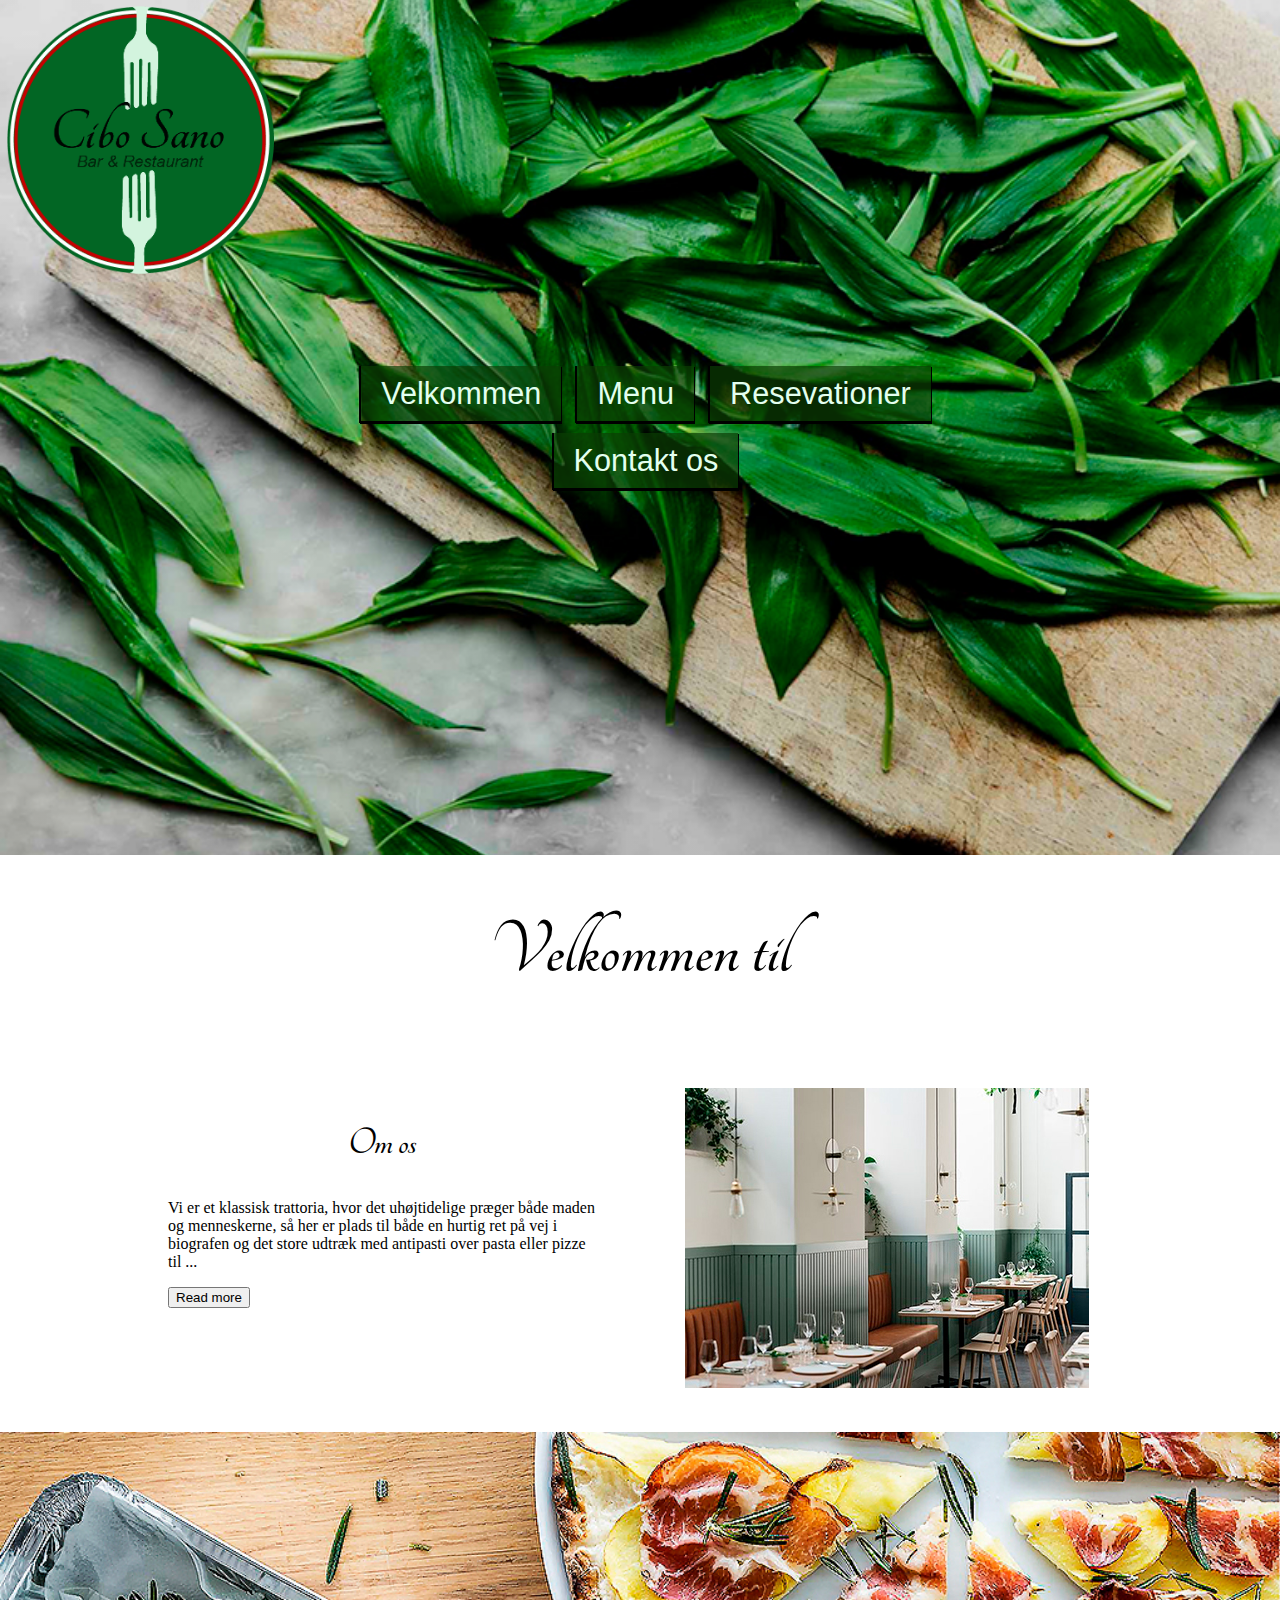
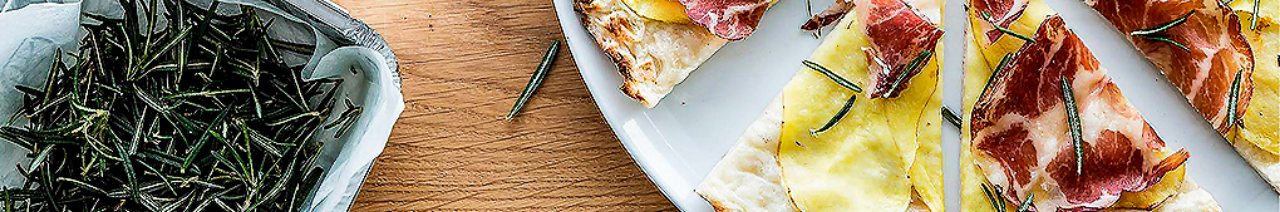
==== index.html @ 2c3fe1dd "Har lavet lidt filer i en anden html fil og er derefter puttet ind her. Billedernes størrelser er æn" ====
<!DOCTYPE html>
<html lang="da">

<head>
    <meta charset="utf-8">
    <meta name="viewport" content="width=device-width, initial-scale=1.0">
    <link rel="stylesheet" href="styletile.css">
    <link rel="apple-touch-icon" sizes="57x57" href="/assets/logo57x57@2x.png">
    <link rel="apple-touch-icon" sizes="60x60" href="/assets/logo60x60.png">
    <link rel="apple-touch-icon" sizes="114x114" href="/assets/logo114x114.png">
    <link rel="apple-touch-icon" sizes="144x144" href="/assets/logo144x144.png">
    <link rel="icon" type="image/png" sizes="32x32" href="/assets/logo32x32.png">
    <link rel="icon" type="image/png" sizes="96x96" href="/assets/logo96x96@2x.png">
    <link rel="icon" type="image/png" sizes="16x16" href="/assets/logo16x16.png">
    <link rel="manifest" href="/manifest.json">
    <meta name="msapplication-TileColor" content="#ffffff">
    <meta name="theme-color" content="#ffffff">
    <link href="https://fonts.googleapis.com/css?family=Tangerine" rel="stylesheet">
    <title>Cibo Sano restaurent</title>
</head>



<body>

    <div class="header">
        <img src="assets/logo60x60.png" alt="logo">
        <!--        <img class="billede2" src="imgs/large/blade.jpg" alt="k">-->
        <div class="header_text">



            <button class="knap"><span> <a href="#velkommen">Velkommen</a> </span> </button>

            <button class="knap"> <span> <a href="menu.html">Menu</a> </span></button>

            <button class="knap"> <span> <a href="#resevationer">Resevationer</a></span></button>

            <button class="knap"><span> <a href="#kontakt">Kontakt os</a></span></button>

        </div>
    </div>
    <h1 id="velkommen">Velkommen til</h1>



    <section class="section1">
        <article id="om_os">
            <h2>Om os</h2>
            <p>Vi er et klassisk trattoria, hvor det uhøjtidelige præger både maden og menneskerne, så her er plads til både en hurtig ret på vej i biografen og det store udtræk med antipasti over pasta eller pizze til <span id="dots">...</span><span id="more"> secondi og dolce. Som enhver italiener, tager vi måltidet seriøst. Menuen byder på vitello tonnato og gode skinker, risotto milanese, velstegt kød og både tiramisu og panna cotta, og vi tilbereder det hele fra bunden af de bedste italienske råvarer. Ciao!</span></p>

            <button onclick="myFunction()" id="myBtn">Read more</button>
        </article>

        <article class="billede1">
            <img src="imgs/italy.jpg" alt="italy">
        </article>

    </section>

    <section class="billede2">

        <article class="om_billede">
        </article>
    </section>


    <footer></footer>
    <script src="https://code.jquery.com/jquery-3.3.1.js"></script>
    <script src="javascript.js"></script>
</body>

</html>
---- styletile.css ----
body,
html {
    height: 100%;
    margin: 0;
}

#sectionwrapper {
    width: 1100px;
}

h1 {
    font-family: 'Tangerine', bold;
    font-size: 5em;
    text-align: center;
}

h2 {
    font-family: 'Tangerine', bold;
    font-size: 2.5em;
    text-align: center;
}

.header img {
    height: 280px;
    width: 280px;
    margin-top: 0;
}

#more {
    display: none;
}

/* Menu og header */
.header {
    background-image: linear-gradient(rgba(0, 0, 0, 0.1), rgba(0, 0, 0, 0.14)),
        url("imgs/large/blade.jpg");

    height: 95%;
    background-position: center;
    background-repeat: no-repeat;
    background-size: cover;
    position: relative;

}

.header_text {
    text-align: center;
    position: absolute;
    left: 50%;
    width: 50%;
    transform: translate(-50%, 50%);

    margin-top: 5px;



}

.header_text button {
    padding: 10px 20px;

    background: transparent;
    outline: none !important;
    cursor: pointer;
    transition: all 0.3s ease;
    position: relative;
    display: inline-block;
    border: none;
    border-bottom: 2px solid #000;
    border-left: 2px solid #000;
    margin-left: 10px;
    color: white;
    font-family: 'Open Sans', sans-serif;
    margin-top: 10px;
    box-shadow: 1px 1px black;
    background-color: rgba(10, 61, 3, 0.69);
}



.header_text button:before,
.header_text button:after {
    position: absolute;
    content: "";
    right: 0;
    top: 0;
    background: #000;
    transition: all 0.3s ease;


}

.header_text button:before {
    height: 0%;
    width: 2px;

}

.header_text button:after {
    width: 0%;
    height: 2px;

}

.header_text button:hover:before {
    height: 100%;

}

.header_text button:hover:after {
    width: 100%;

}

.header a {
    color: #e3ffef;
    text-decoration: none;
    font-size: 2.3em;
}

/** header og menu slut **/


header,
article {
    min-height: 300px;
    padding: 40px;

}



.billede2 {
    background-image: url(imgs/pizza_lang.jpg);
    background-position: center;
    background-repeat: no-repeat;
    background-size: cover;
    position: relative;
}

@media screen and (min-width:480px) {


    .section1 {
        display: grid;
        padding-left: 10%;
        padding-right: 10%;
        grid-template-columns: repeat(2, 1fr);
        grid-gap: 10px;
    }
}
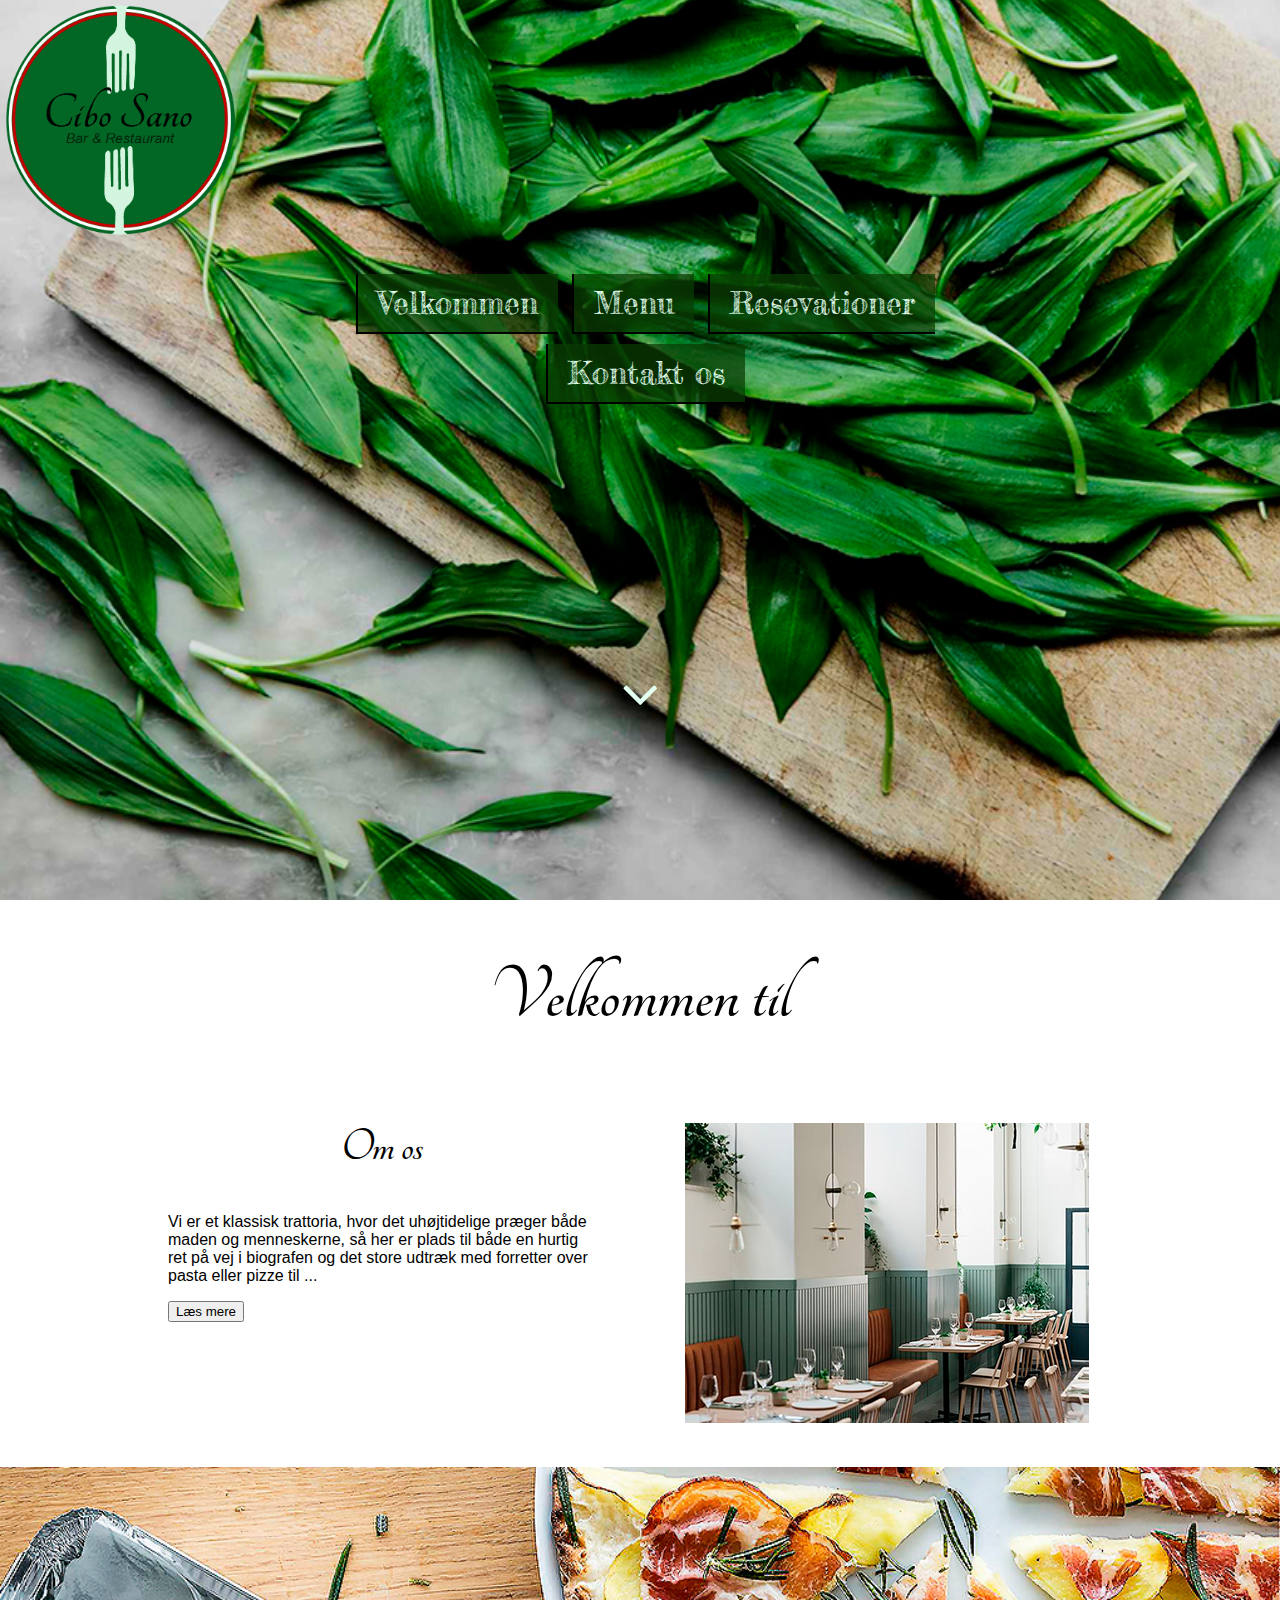
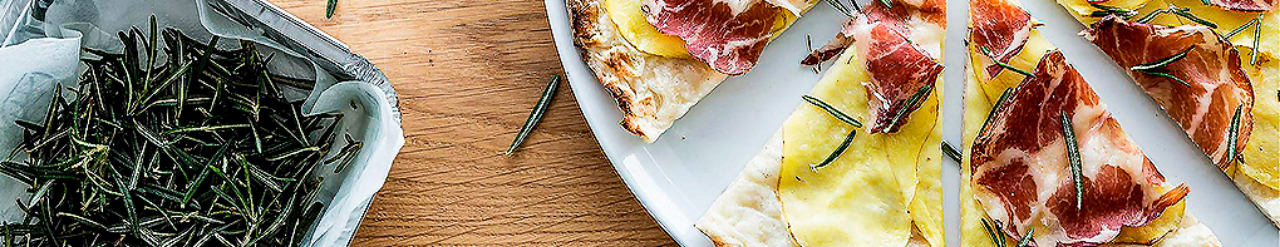
==== commit 822491e5: "der er lavet buttons med "smooth" effekt fra javascript" ====
--- a/index.html
+++ b/index.html
@@ -16,6 +16,8 @@
     <meta name="msapplication-TileColor" content="#ffffff">
     <meta name="theme-color" content="#ffffff">
     <link href="https://fonts.googleapis.com/css?family=Tangerine" rel="stylesheet">
+    <link href="https://fonts.googleapis.com/css?family=Fredericka+the+Great" rel="stylesheet">
+    <link rel="stylesheet" href="https://cdnjs.cloudflare.com/ajax/libs/font-awesome/4.7.0/css/font-awesome.min.css">
     <title>Cibo Sano restaurent</title>
 </head>
 
@@ -25,7 +27,7 @@
 
     <div class="header">
         <img src="assets/logo60x60.png" alt="logo">
-        <!--        <img class="billede2" src="imgs/large/blade.jpg" alt="k">-->
+
         <div class="header_text">
 
 
@@ -39,7 +41,13 @@
             <button class="knap"><span> <a href="#kontakt">Kontakt os</a></span></button>
 
         </div>
+        <p>
+
+            <a href="#om_os"><i class="fa fa-angle-down" style="font-size:60px"></i></a>
+
+        </p>
     </div>
+
     <h1 id="velkommen">Velkommen til</h1>
 
 
@@ -47,9 +55,9 @@
     <section class="section1">
         <article id="om_os">
             <h2>Om os</h2>
-            <p>Vi er et klassisk trattoria, hvor det uhøjtidelige præger både maden og menneskerne, så her er plads til både en hurtig ret på vej i biografen og det store udtræk med antipasti over pasta eller pizze til <span id="dots">...</span><span id="more"> secondi og dolce. Som enhver italiener, tager vi måltidet seriøst. Menuen byder på vitello tonnato og gode skinker, risotto milanese, velstegt kød og både tiramisu og panna cotta, og vi tilbereder det hele fra bunden af de bedste italienske råvarer. Ciao!</span></p>
+            <p>Vi er et klassisk trattoria, hvor det uhøjtidelige præger både maden og menneskerne, så her er plads til både en hurtig ret på vej i biografen og det store udtræk med forretter over pasta eller pizze til <span id="dots">...</span><span id="more"> kødretter og desserter. Som enhver italiener, tager vi måltidet seriøst. Menuen byder på vitello tonnato og gode skinker, risotto milanese, velstegt kød og både tiramisu og panna cotta, og vi tilbereder det hele fra bunden af de bedste italienske råvarer. Ciao!</span></p>
 
-            <button onclick="myFunction()" id="myBtn">Read more</button>
+            <button onclick="myFunction()" id="myBtn">Læs mere</button>
         </article>
 
         <article class="billede1">
--- a/styletile.css
+++ b/styletile.css
@@ -6,23 +6,26 @@
 
 #sectionwrapper {
     width: 1100px;
+
 }
 
 h1 {
     font-family: 'Tangerine', bold;
+
     font-size: 5em;
     text-align: center;
 }
 
 h2 {
     font-family: 'Tangerine', bold;
-    font-size: 2.5em;
+    font-size: 3em;
     text-align: center;
+    margin-top: -1px;
 }
 
 .header img {
-    height: 280px;
-    width: 280px;
+    height: 240px;
+    width: 240px;
     margin-top: 0;
 }
 
@@ -30,12 +33,17 @@
     display: none;
 }
 
+p {
+    font-family: "Open Sans", sans-serif;
+    font-size: 1em;
+}
+
 /* Menu og header */
 .header {
     background-image: linear-gradient(rgba(0, 0, 0, 0.1), rgba(0, 0, 0, 0.14)),
         url("imgs/large/blade.jpg");
 
-    height: 95%;
+    height: 100%;
     background-position: center;
     background-repeat: no-repeat;
     background-size: cover;
@@ -50,7 +58,7 @@
     width: 50%;
     transform: translate(-50%, 50%);
 
-    margin-top: 5px;
+    margin-top: -50px;
 
 
 
@@ -70,10 +78,12 @@
     border-left: 2px solid #000;
     margin-left: 10px;
     color: white;
-    font-family: 'Open Sans', sans-serif;
+    font-family: 'Fredericka the Great', cursive;
+    /*    font-family: 'Open Sans',
+sans-serif;*/
     margin-top: 10px;
-    box-shadow: 1px 1px black;
-    background-color: rgba(10, 61, 3, 0.69);
+
+    background-color: rgba(10, 61, 3, 0.73);
 }
 
 
@@ -120,6 +130,13 @@
 
 /** header og menu slut **/
 
+.header p {
+    color: #012e01;
+    margin-top: 420px;
+    text-align: center;
+
+
+}
 
 header,
 article {
@@ -145,6 +162,7 @@
         display: grid;
         padding-left: 10%;
         padding-right: 10%;
+        margin-top: -10px;
         grid-template-columns: repeat(2, 1fr);
         grid-gap: 10px;
     }
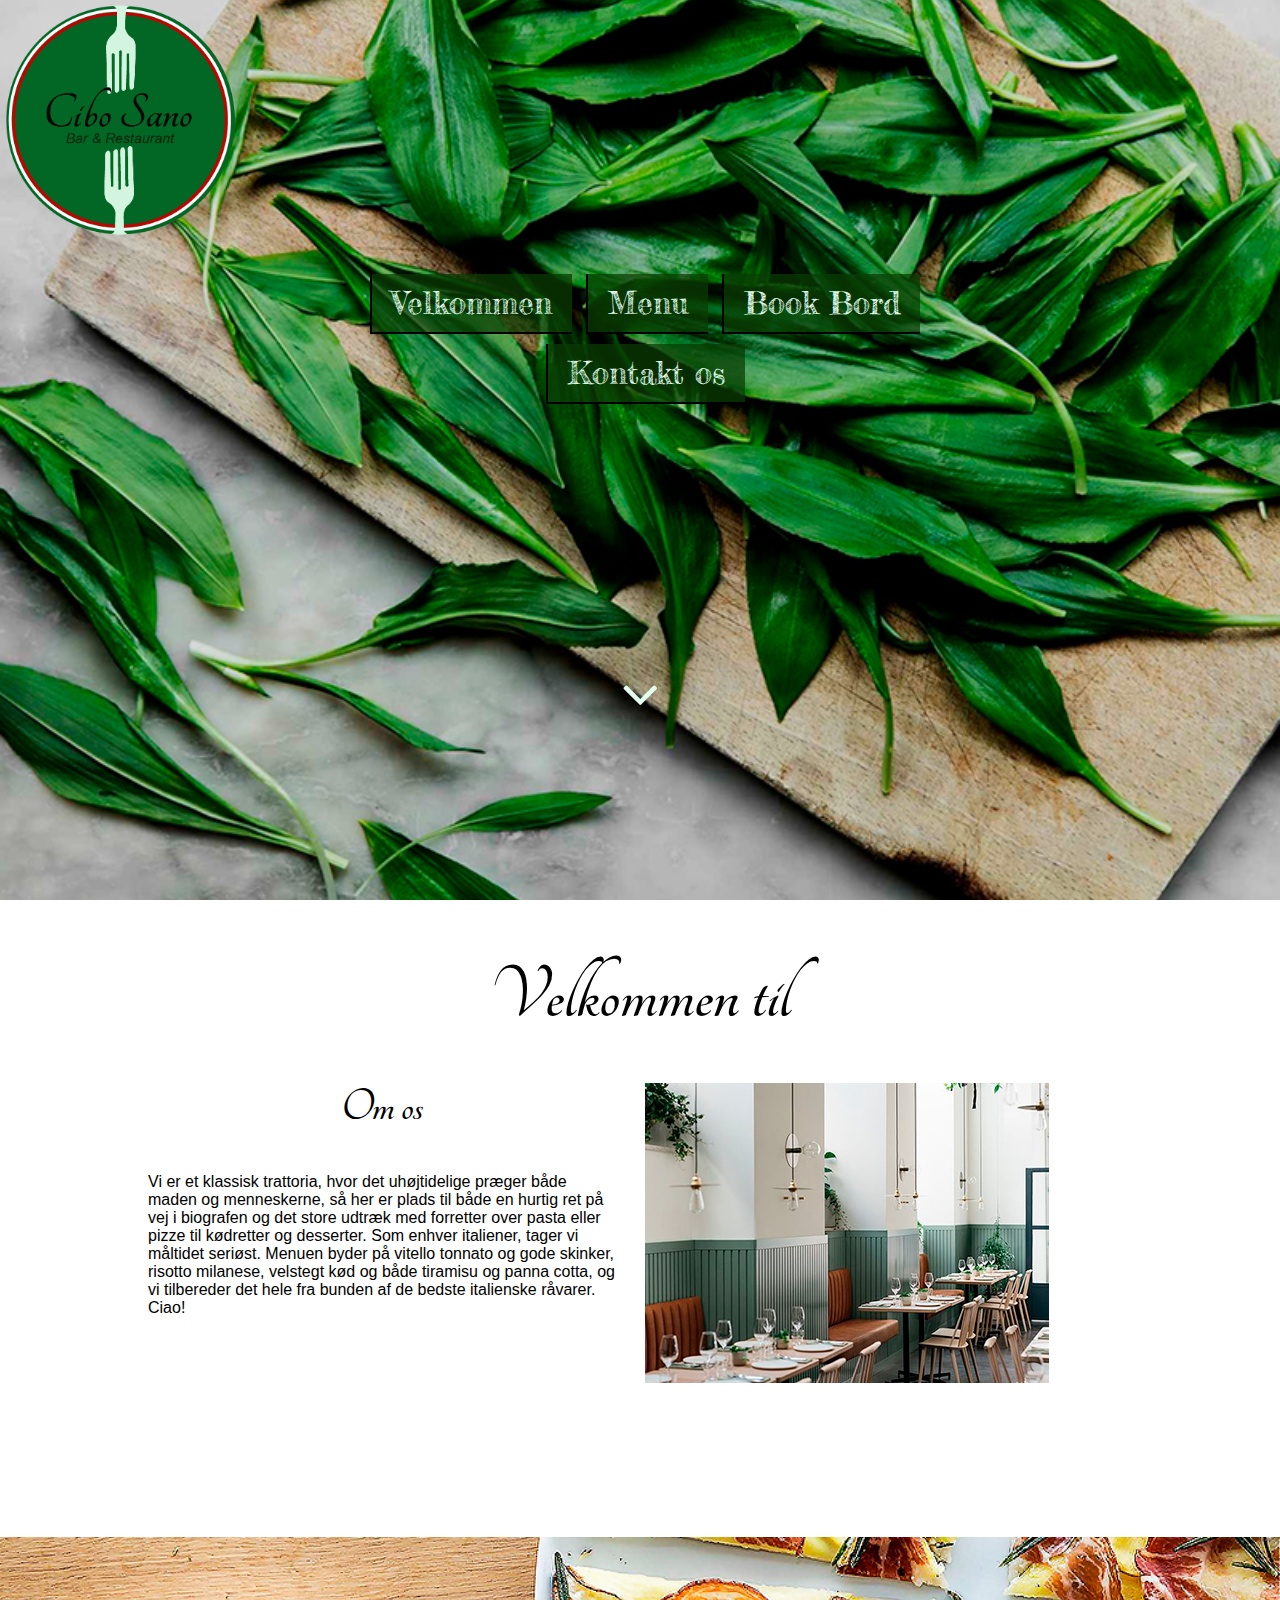
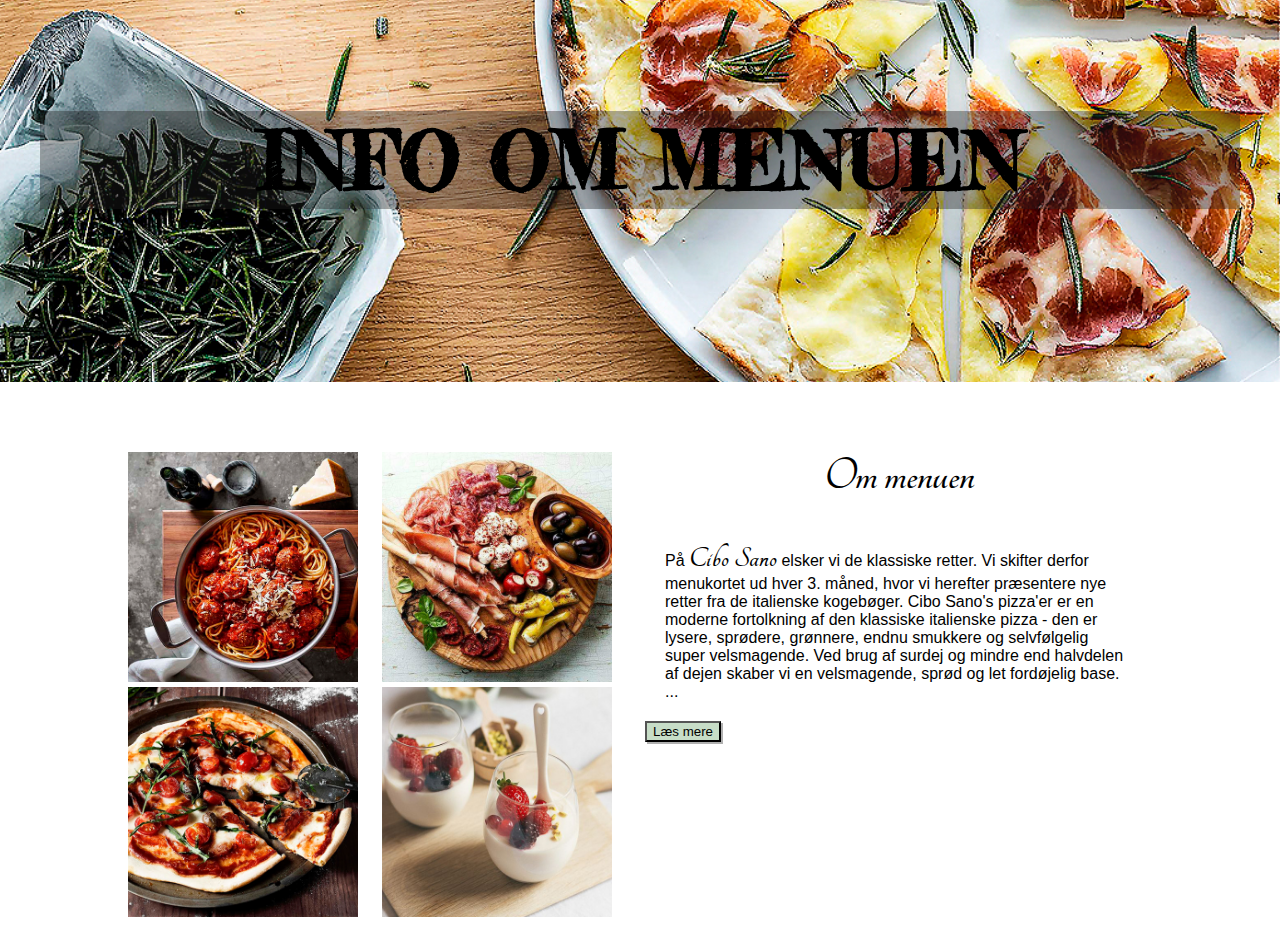
==== commit cfa9dce0: "ny section - info om menuen" ====
--- a/index.html
+++ b/index.html
@@ -36,7 +36,7 @@
 
             <button class="knap"> <span> <a href="menu.html">Menu</a> </span></button>
 
-            <button class="knap"> <span> <a href="#resevationer">Resevationer</a></span></button>
+            <button class="knap"> <span> <a href="#bookbord">Book Bord</a></span></button>
 
             <button class="knap"><span> <a href="#kontakt">Kontakt os</a></span></button>
 
@@ -55,9 +55,9 @@
     <section class="section1">
         <article id="om_os">
             <h2>Om os</h2>
-            <p>Vi er et klassisk trattoria, hvor det uhøjtidelige præger både maden og menneskerne, så her er plads til både en hurtig ret på vej i biografen og det store udtræk med forretter over pasta eller pizze til <span id="dots">...</span><span id="more"> kødretter og desserter. Som enhver italiener, tager vi måltidet seriøst. Menuen byder på vitello tonnato og gode skinker, risotto milanese, velstegt kød og både tiramisu og panna cotta, og vi tilbereder det hele fra bunden af de bedste italienske råvarer. Ciao!</span></p>
+            <p>Vi er et klassisk trattoria, hvor det uhøjtidelige præger både maden og menneskerne, så her er plads til både en hurtig ret på vej i biografen og det store udtræk med forretter over pasta eller pizze til kødretter og desserter. Som enhver italiener, tager vi måltidet seriøst. Menuen byder på vitello tonnato og gode skinker, risotto milanese, velstegt kød og både tiramisu og panna cotta, og vi tilbereder det hele fra bunden af de bedste italienske råvarer. Ciao!</p>
 
-            <button onclick="myFunction()" id="myBtn">Læs mere</button>
+
         </article>
 
         <article class="billede1">
@@ -69,7 +69,42 @@
     <section class="billede2">
 
         <article class="om_billede">
+            <h5>INFO OM MENUEN</h5>
         </article>
+    </section>
+
+    <section class="section2">
+        <section class="section3">
+
+            <article class="billeder_menu">
+                <img src="imgs/k%C3%B8dboller.jpg" alt="kødboller">
+            </article>
+            <article class="billeder_menu">
+                <img src="imgs/maad.jpg" alt="italiensk mad">
+            </article>
+            <article class="billeder_menu">
+                <img src="imgs/pizzaen.jpg" alt="pizza">
+            </article>
+            <article class="billeder_menu">
+                <img src="imgs/pannacotta.jpg" alt="italiensk dessert">
+            </article>
+
+
+        </section>
+
+        <article id="om_menuen">
+            <h2>Om menuen</h2>
+            <p>På <b>Cibo Sano</b> elsker vi de klassiske retter. Vi skifter derfor menukortet ud hver 3. måned, hvor vi herefter præsentere nye retter fra de italienske kogebøger. Cibo Sano's pizza'er er en moderne fortolkning af den klassiske italienske pizza - den er lysere, sprødere, grønnere, endnu smukkere og selvfølgelig super velsmagende.
+
+                Ved brug af surdej og mindre end halvdelen af dejen skaber vi en velsmagende, sprød og let fordøjelig base. <span id="dots">...</span><span id="more">
+
+                    Vi har sat en stor fokus på økologi og bæredygtighed, hvilket giver os og vores gæster en god fornemmelse i maven. Vi har en målsætningen om at bruge de reneste råvarer som muligt og vi fortrækker helst at bruge fuldkornsmel, fuldkornspasta og fuldkornsris i køkkenet. En tur her på Cibo Sano giver en dejlig fornemmelse i maven, vi tager udgangspunkt i de klassiske italiensk smage og altid på udkig efter italienske råvarer og specialiteter, som præsenterer den side af Italien, som de fleste måske ikke kender. Derfor finder du på menukortet både klassiske risottoer, pizza og pastaretter og vores helt egen pizza med kartoffel og trøffel og cannoli...
+                    BUON APPETITO!</span></p>
+
+            <button onclick="myFunction()" id="myBtn">Læs mere</button>
+
+        </article>
+
     </section>
 
 
--- a/styletile.css
+++ b/styletile.css
@@ -21,12 +21,28 @@
     font-size: 3em;
     text-align: center;
     margin-top: -1px;
+
+}
+
+h5 {
+    font-family: 'Fredericka the Great', cursive;
+
+    font-size: 5em;
+    text-align: center;
+    background-color: rgba(29, 29, 29, 0.37);
+
+}
+
+b {
+    font-family: 'Tangerine', bold;
+    font-size: 1.9em;
 }
 
 .header img {
     height: 240px;
     width: 240px;
     margin-top: 0;
+
 }
 
 #more {
@@ -36,11 +52,12 @@
 p {
     font-family: "Open Sans", sans-serif;
     font-size: 1em;
+    margin: 20px;
 }
 
 /* Menu og header */
 .header {
-    background-image: linear-gradient(rgba(0, 0, 0, 0.1), rgba(0, 0, 0, 0.14)),
+    background-image: linear-gradient(rgba(0, 0, 0, 0.15), rgba(0, 0, 0, 0.15)),
         url("imgs/large/blade.jpg");
 
     height: 100%;
@@ -79,8 +96,7 @@
     margin-left: 10px;
     color: white;
     font-family: 'Fredericka the Great', cursive;
-    /*    font-family: 'Open Sans',
-sans-serif;*/
+
     margin-top: 10px;
 
     background-color: rgba(10, 61, 3, 0.73);
@@ -131,20 +147,25 @@
 /** header og menu slut **/
 
 .header p {
+
+    margin-top: 420px;
+    text-align: center;
+}
+
+.header p a:hover {
     color: #012e01;
-    margin-top: 420px;
-    text-align: center;
-
-
-}
-
-header,
-article {
-    min-height: 300px;
-    padding: 40px;
-
-}
-
+}
+
+
+#myBtn {
+    background-color: rgba(0, 100, 0, 0.22);
+    box-shadow: 2px 2px rgba(0, 0, 0, 0.31);
+}
+
+#myBtn:active {
+    background-color: rgb(0, 100, 0);
+
+}
 
 
 .billede2 {
@@ -153,6 +174,7 @@
     background-repeat: no-repeat;
     background-size: cover;
     position: relative;
+    padding: 40px;
 }
 
 @media screen and (min-width:480px) {
@@ -165,5 +187,41 @@
         margin-top: -10px;
         grid-template-columns: repeat(2, 1fr);
         grid-gap: 10px;
+        margin-bottom: 150px;
     }
 }
+
+@media screen and (min-width:480px) {
+
+
+    .section2 {
+        display: grid;
+        padding-left: 10%;
+        padding-right: 10%;
+        margin-top: 70px;
+        grid-template-columns: repeat(2, 1fr);
+        grid-gap: 10px;
+
+    }
+}
+
+@media screen and (min-width:480px) {
+
+
+    .section3 {
+        display: grid;
+        grid-template-columns: repeat(2, 1fr);
+        margin-bottom: 30px;
+
+        grid-gap: 1px;
+
+
+    }
+}
+
+.section3 img {
+    height: 230px;
+    width: 230px;
+    margin: 0;
+
+}
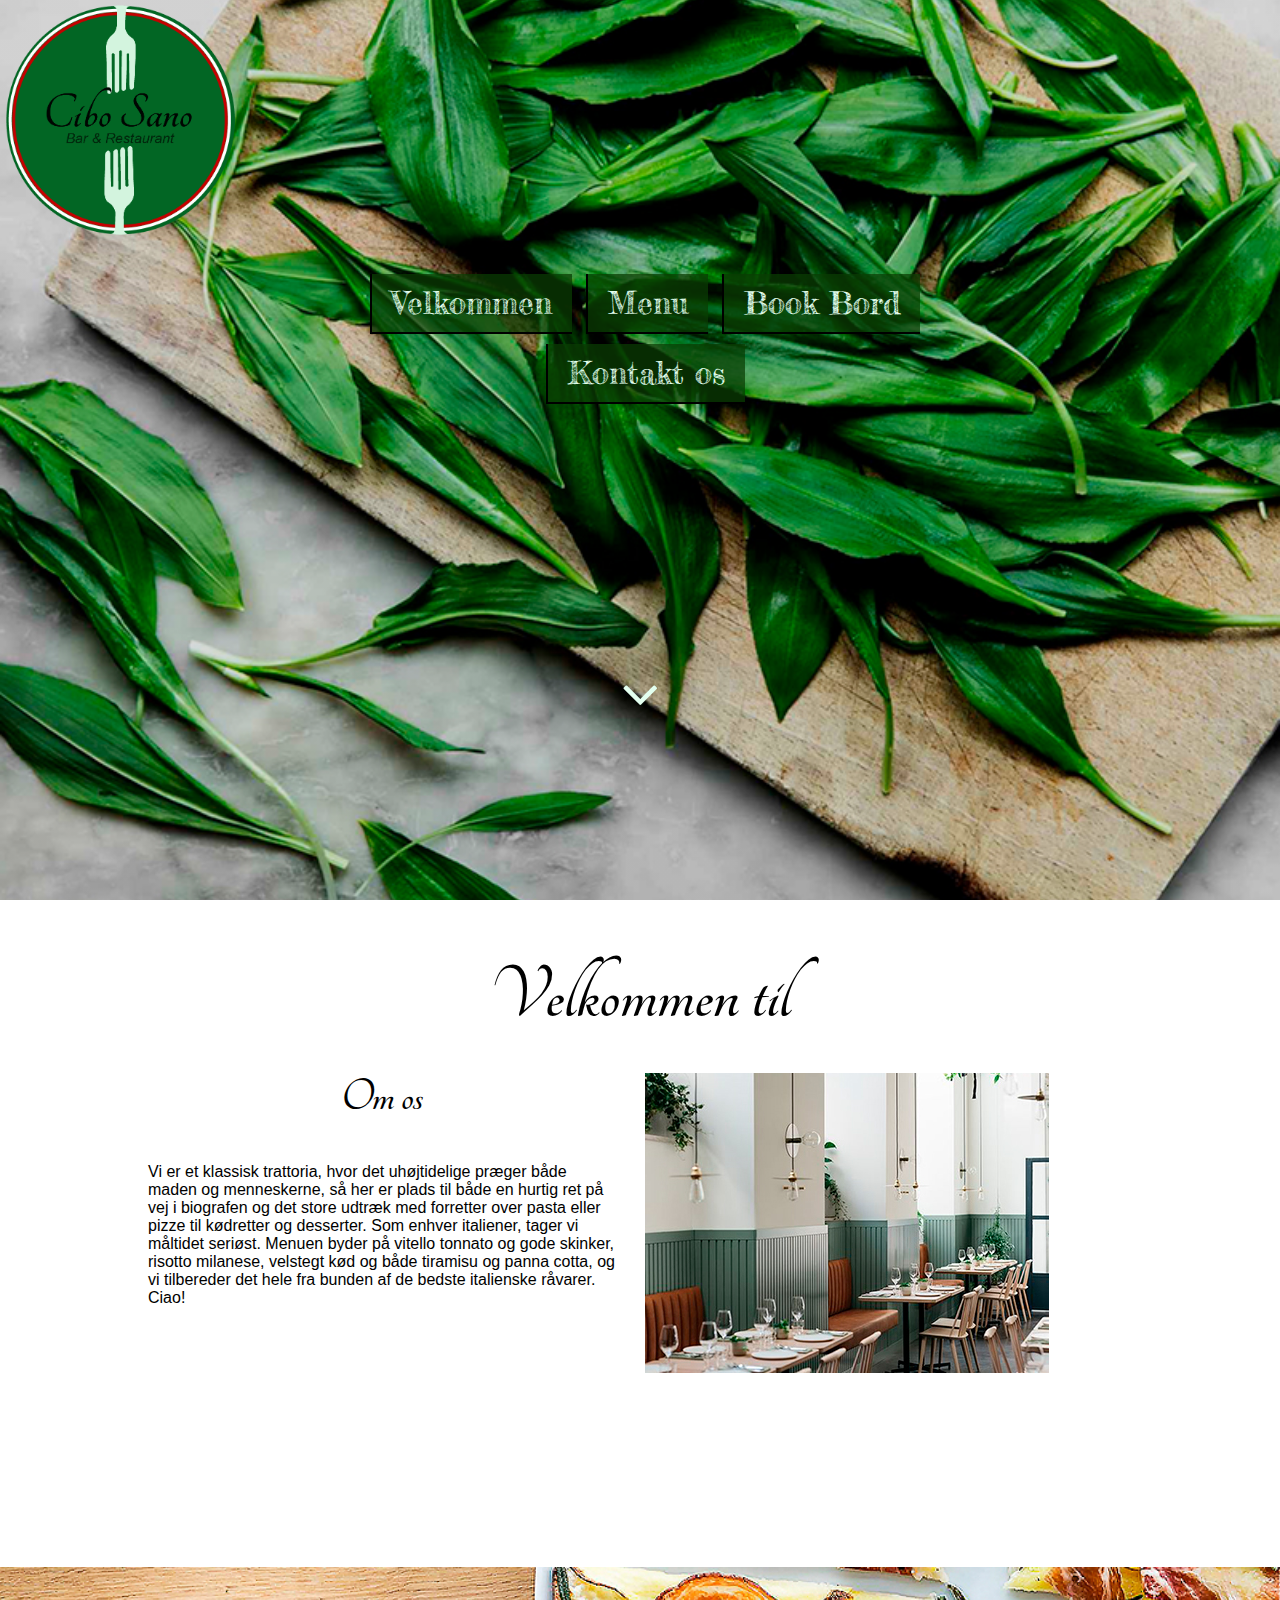
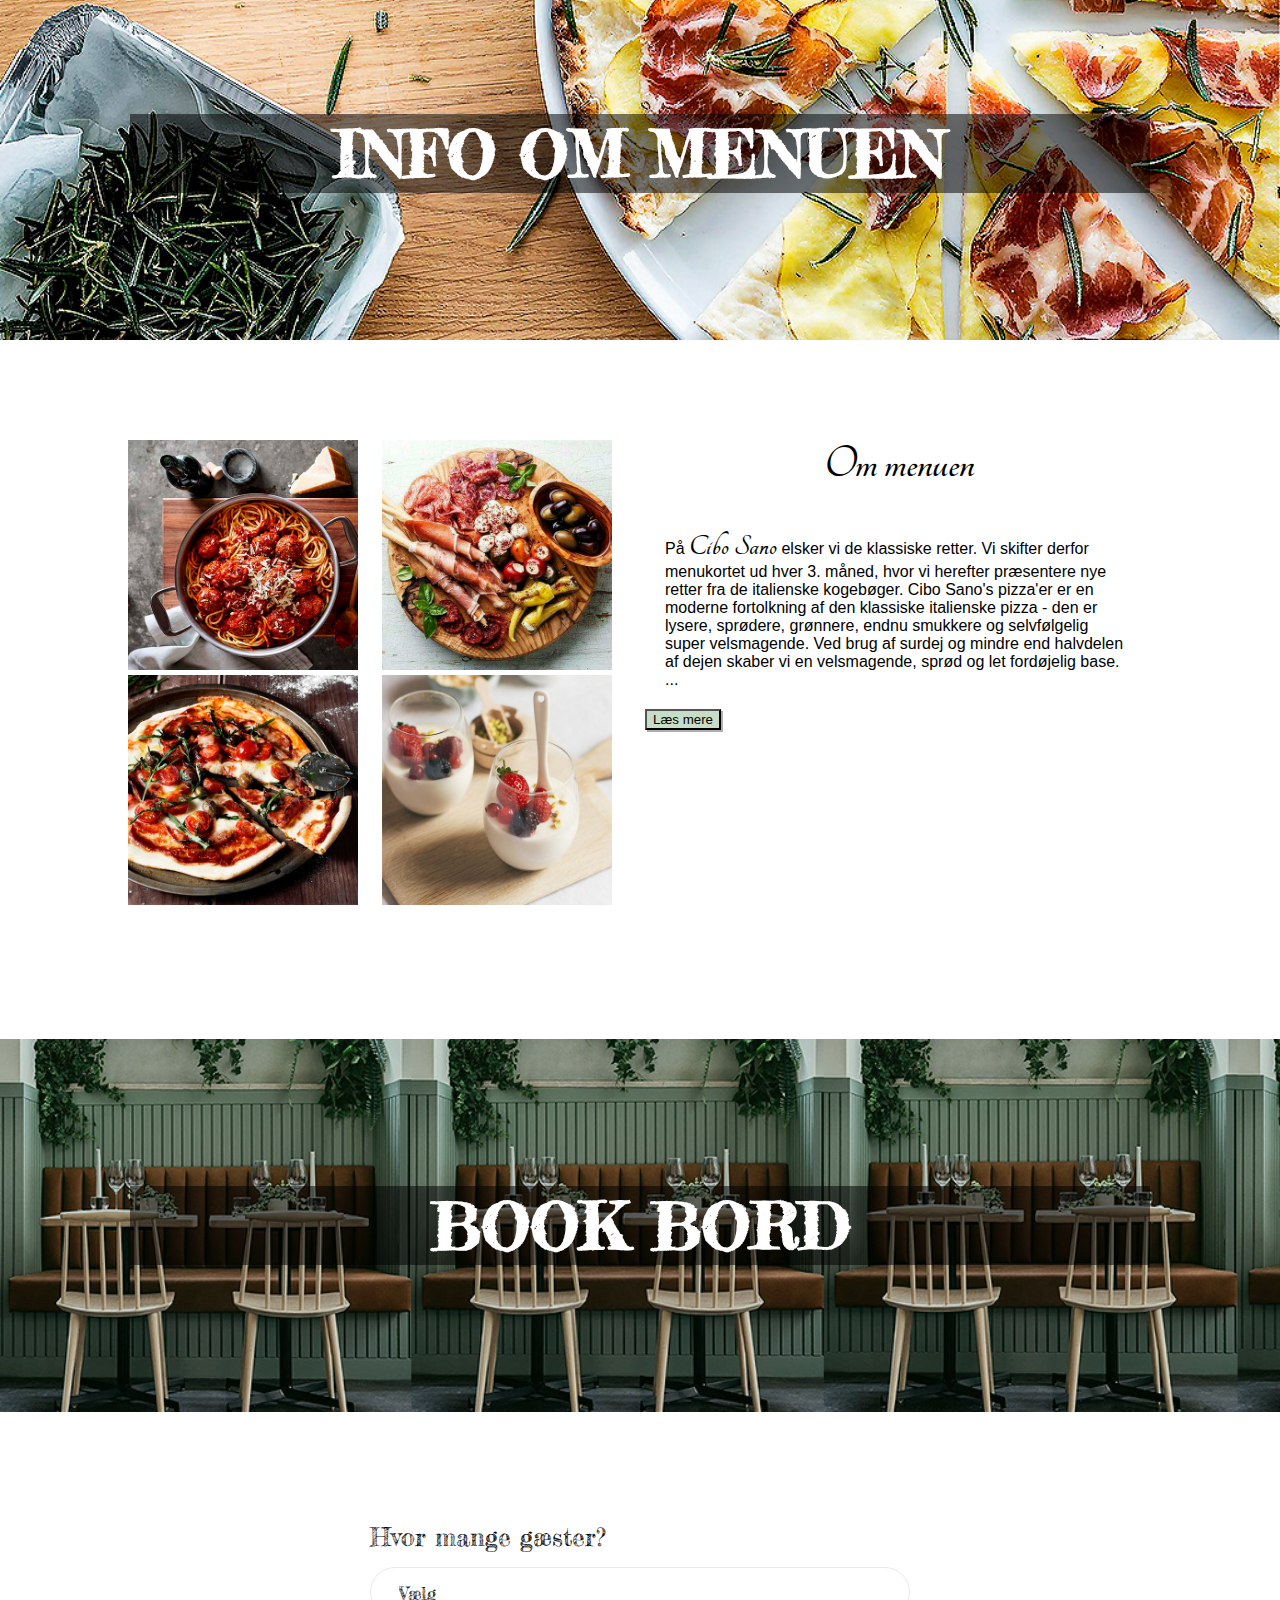
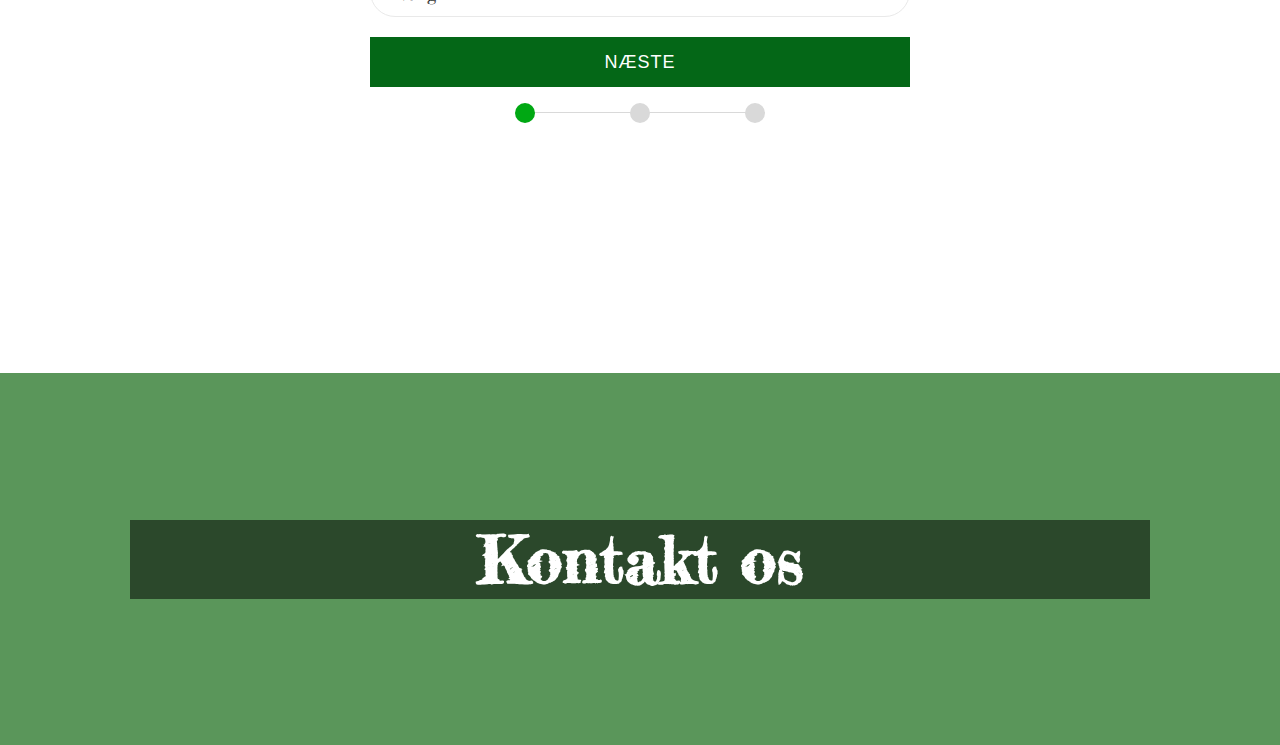
==== commit 087ed457: "book bord sectionen er lavet - mangler dog lidt javascript" ====
--- a/index.html
+++ b/index.html
@@ -107,6 +107,130 @@
 
     </section>
 
+    <section class="billede3">
+
+        <article class="om_billede">
+            <h5>BOOK BORD</h5>
+        </article>
+    </section>
+
+    <section id="section4">
+
+        <form action="#" id="booking-form">
+
+            <div class="tab-content">
+                <div class="tab-pane" id="step1">
+                    <ul>
+                        <li>
+                            <label>Hvor mange gæster?</label>
+                            <div class="errorTxt"></div>
+                            <select name="bf_totalGuests" required>
+                                <option value="">Vælg</option>
+                                <option value="1">1</option>
+                                <option value="2">2</option>
+                                <option value="3">3</option>
+                                <option value="4">4</option>
+                                <option value="5">5</option>
+                                <option value="6">6</option>
+                                <option value="7">7</option>
+                                <option value="8">8</option>
+                                <option value="9">9</option>
+                                <option value="10">10</option>
+                                <option value="11">11</option>
+                                <option value="12">12</option>
+                                <option value="More">Flere</option>
+                            </select>
+                        </li>
+                        <li style="list-style: none; display: inline">
+                            <button class="next-btn next-btn1" type="button">Næste</button>
+                        </li>
+                    </ul>
+                </div>
+                <div class="tab-pane" id="step2">
+                    <ul>
+                        <li>
+                            <label>Hvilken dato og hvad tid vil du resevere bord til?</label>
+                            <div class="errorTxt"></div>
+                            <input type="text" class="datepicker" name="bf_date">
+                        </li>
+                        <li>
+                            <label>Hvilken tid på dagen?</label>
+                            <div class="errorTxt"></div>
+                            <select name="bf_time">
+                                <option value="">Vælg</option>
+                                <option value="Morning">Morgen</option>
+                                <option value="Midday">Eftermiddag</option>
+                                <option value="Late afternoon, ending with a sunset">Aften</option>
+                            </select>
+                        </li>
+                        <li>
+                            <label>Hvor mange timer vil I sidde her?</label>
+                            <div class="errorTxt"></div>
+                            <select name="bf_hours">
+                                <option value="">Vælg</option>
+                                <option value="1">1</option>
+                                <option value="2">2</option>
+                                <option value="3">3</option>
+                                <option value="4">4</option>
+                                <option value="5">5</option>
+                                <option value="6">6</option>
+
+                            </select>
+                        </li>
+                        <li>
+                            <button class="next-btn next-btn2" type="button">Næste</button>
+                        </li>
+                    </ul>
+                </div>
+                <div class="tab-pane" id="step3">
+                    <ul>
+                        <li>
+                            <label>Fornavn og Efternavn?</label>
+                            <div class="errorTxt"></div>
+                            <input type="text" name="bf_fullname">
+                        </li>
+                        <li>
+                            <label>Email, for bekræftelse af resevation </label>
+                            <div class="errorTxt"></div>
+                            <input type="email" name="bf_email">
+                        </li>
+                        <li>
+                            <label>Spørgsmål eller beskeder</label>
+                            <textarea name="bf_message"></textarea>
+                        </li>
+                        <li>
+                            <button class="submit-btn" type="submit">Request My Free Estimate</button>
+                        </li>
+                    </ul>
+                </div>
+            </div>
+
+            <div class="progress-wrap">
+                <div class="line-progress-bar">
+                    <div class="line"></div>
+                    <ul class="checkout-bar">
+                        <li class="progressbar-dots active"><span>Step 1</span></li>
+                        <li class="progressbar-dots"><span>Step 2</span></li>
+                        <li class="progressbar-dots"><span>Sidste step</span></li>
+                    </ul>
+                </div>
+            </div>
+
+            <div id="loader" style="display: none;">
+                <img src="//d2erq0e4xljvr7.cloudfront.net/assets/img/ring.svg">
+            </div>
+        </form>
+
+    </section>
+
+
+    <section class="billede4">
+
+        <article class="kontakt_os">
+            <h5>Kontakt os</h5>
+        </article>
+    </section>
+
 
     <footer></footer>
     <script src="https://code.jquery.com/jquery-3.3.1.js"></script>
--- a/styletile.css
+++ b/styletile.css
@@ -27,9 +27,12 @@
 h5 {
     font-family: 'Fredericka the Great', cursive;
 
-    font-size: 5em;
-    text-align: center;
-    background-color: rgba(29, 29, 29, 0.37);
+    font-size: 4em;
+    text-align: center;
+    color: rgb(255, 255, 255);
+    background-color: rgba(0, 0, 0, 0.52);
+    margin-right: 90px;
+    margin-left: 90px;
 
 }
 
@@ -177,6 +180,27 @@
     padding: 40px;
 }
 
+.billede3 {
+    background-image: linear-gradient(rgba(10, 61, 3, 0.2), rgba(1, 46, 1, 0.14)), url(imgs/stole.jpg);
+    background-position: center;
+    background-repeat: no-repeat;
+    background-size: cover;
+    position: relative;
+    padding: 40px;
+}
+
+.billede4 {
+    /*    background-image: linear-gradient(rgba(10, 61, 3, 0.2), rgba(1, 46, 1, 0.14)), url(imgs/maad.jpg);*/
+    background-color: rgba(4, 95, 4, 0.66);
+    background-position: center;
+    background-repeat: no-repeat;
+    background-size: cover;
+    position: relative;
+    padding: 40px;
+}
+
+
+
 @media screen and (min-width:480px) {
 
 
@@ -184,10 +208,10 @@
         display: grid;
         padding-left: 10%;
         padding-right: 10%;
-        margin-top: -10px;
+        margin-top: -20px;
         grid-template-columns: repeat(2, 1fr);
         grid-gap: 10px;
-        margin-bottom: 150px;
+        margin-bottom: 190px;
     }
 }
 
@@ -198,9 +222,10 @@
         display: grid;
         padding-left: 10%;
         padding-right: 10%;
-        margin-top: 70px;
+        margin-top: 100px;
         grid-template-columns: repeat(2, 1fr);
         grid-gap: 10px;
+        margin-bottom: 100px;
 
     }
 }
@@ -225,3 +250,210 @@
     margin: 0;
 
 }
+
+@media screen and (min-width:480px) {
+
+
+    .section4 {
+        display: grid;
+        padding-left: 10%;
+        padding-right: 10%;
+        margin-top: 70px;
+        grid-template-columns: repeat(1, 1fr);
+        grid-gap: 10px;
+        margin-bottom: 60px;
+
+
+    }
+}
+
+
+
+
+/***** book bord *****/
+
+
+
+/* Form fields */
+#booking-form {
+    font-family: 'Fredericka the Great', cursive;
+    max-width: 540px;
+    margin: 40px auto;
+    margin-bottom: 250px;
+    margin-top: 110px;
+
+}
+
+#booking-form ul {
+    padding-left: 0;
+}
+
+#booking-form li {
+    list-style: none;
+}
+
+#booking-form input,
+#booking-form textarea,
+#booking-form select {
+    font-size: 18px;
+    padding: 0 28px;
+    width: 100%;
+    box-sizing: border-box;
+    border: 1px solid rgb(233, 233, 233);
+    text-align: left;
+    border-radius: 35px;
+    color: #000000;
+
+    letter-spacing: normal;
+    height: 50px;
+    line-height: 50px;
+    font-family: 'Merriweather', serif;
+    background: #fff;
+    margin-bottom: 20px;
+}
+
+#booking-form select {
+    background: url('https://seashineadventures.com/wp-content/uploads/2017/08/grey-chevron.png') no-repeat;
+    -webkit-appearance: none;
+    appearance: none;
+    background-size: 20px;
+    background-position: 97% 50%;
+    font-family: 'Fredericka the Great', cursive;
+
+}
+
+#booking-form textarea {
+    height: 120px;
+    line-height: 1.5;
+    padding: 15px 28px;
+}
+
+#booking-form input:focus,
+#booking-form textarea:focus,
+#booking-form select:focus {
+    outline: 0;
+    border: 1px solid rgb(211, 211, 211);
+}
+
+#booking-form label {
+    font-size: 25px;
+    font-weight: 300;
+    display: block;
+    margin-bottom: 15px;
+}
+
+/* Buttons */
+#booking-form .next-btn,
+#booking-form .submit-btn {
+    background: #046717;
+    padding: 13px 20px;
+    color: #fff;
+    font-family: oswald, sans-serif;
+    text-transform: uppercase;
+    font-size: 18px;
+    line-height: 24px;
+    letter-spacing: 1px;
+    min-width: 400px;
+    display: inline-block;
+    text-align: center;
+    font-weight: 400;
+    border-radius: 0;
+    border: 0;
+    transition-property: background-color;
+    transition-duration: 0.5s;
+    width: 100%;
+    cursor: pointer;
+}
+
+#booking-form .next-btn:hover,
+#booking-form .submit-btn:hover {
+    background-color: #444b5d;
+    color: #fff;
+}
+
+/* Progress Bar */
+.progress-wrap {
+    margin: auto;
+    display: table;
+}
+
+.line-progress-bar {
+    display: flex;
+    margin: auto;
+    width: 100%;
+}
+
+.line {
+    height: 1px;
+    width: 250px;
+    border-bottom-style: solid;
+    border-bottom-width: 1px;
+    border-bottom-color: rgb(217, 217, 217);
+    position: absolute;
+    margin-top: 8px;
+}
+
+.progress-wrap div ul {
+    display: flex;
+    width: 250px;
+    list-style: none;
+    padding: 0px;
+    margin: initial;
+    justify-content: space-between;
+    z-index: 1;
+}
+
+.progressbar-dots {
+    display: inline-flex;
+    border: #949494 solid 4px;
+    background: #333333;
+    height: 20px;
+    width: 20px;
+    border-radius: 50%;
+    text-align: center;
+    justify-content: center;
+    align-items: center;
+    font-weight: bold;
+    color: #d4d4d4;
+    font-size: 20px;
+    margin-left: 0px;
+    color: #d4d4d4;
+    border: 0px solid rgb(217, 217, 217);
+    background: rgb(217, 217, 217);
+}
+
+.progressbar-dots span {
+    font-size: 12px;
+    line-height: 12px;
+    position: absolute;
+    margin-top: 60px;
+    /* width: 75px; */
+    float: left;
+    margin-left: -30px;
+    display: none;
+}
+
+.progressbar-dots.active {
+    color: #fff;
+    border: 0px solid rgb(0, 96, 33);
+    background: #00a813;
+}
+
+/*  Tab */
+.tab-pane {
+    display: none;
+}
+
+.tab-pane:first-child {
+    display: block;
+}
+
+/* Error */
+span.error {
+    font-size: 12px;
+    font-family: "helvetica neue", arial, sans-serif;
+    color: #D6041D;
+    text-transform: uppercase;
+    display: block;
+    margin-bottom: 10px;
+}
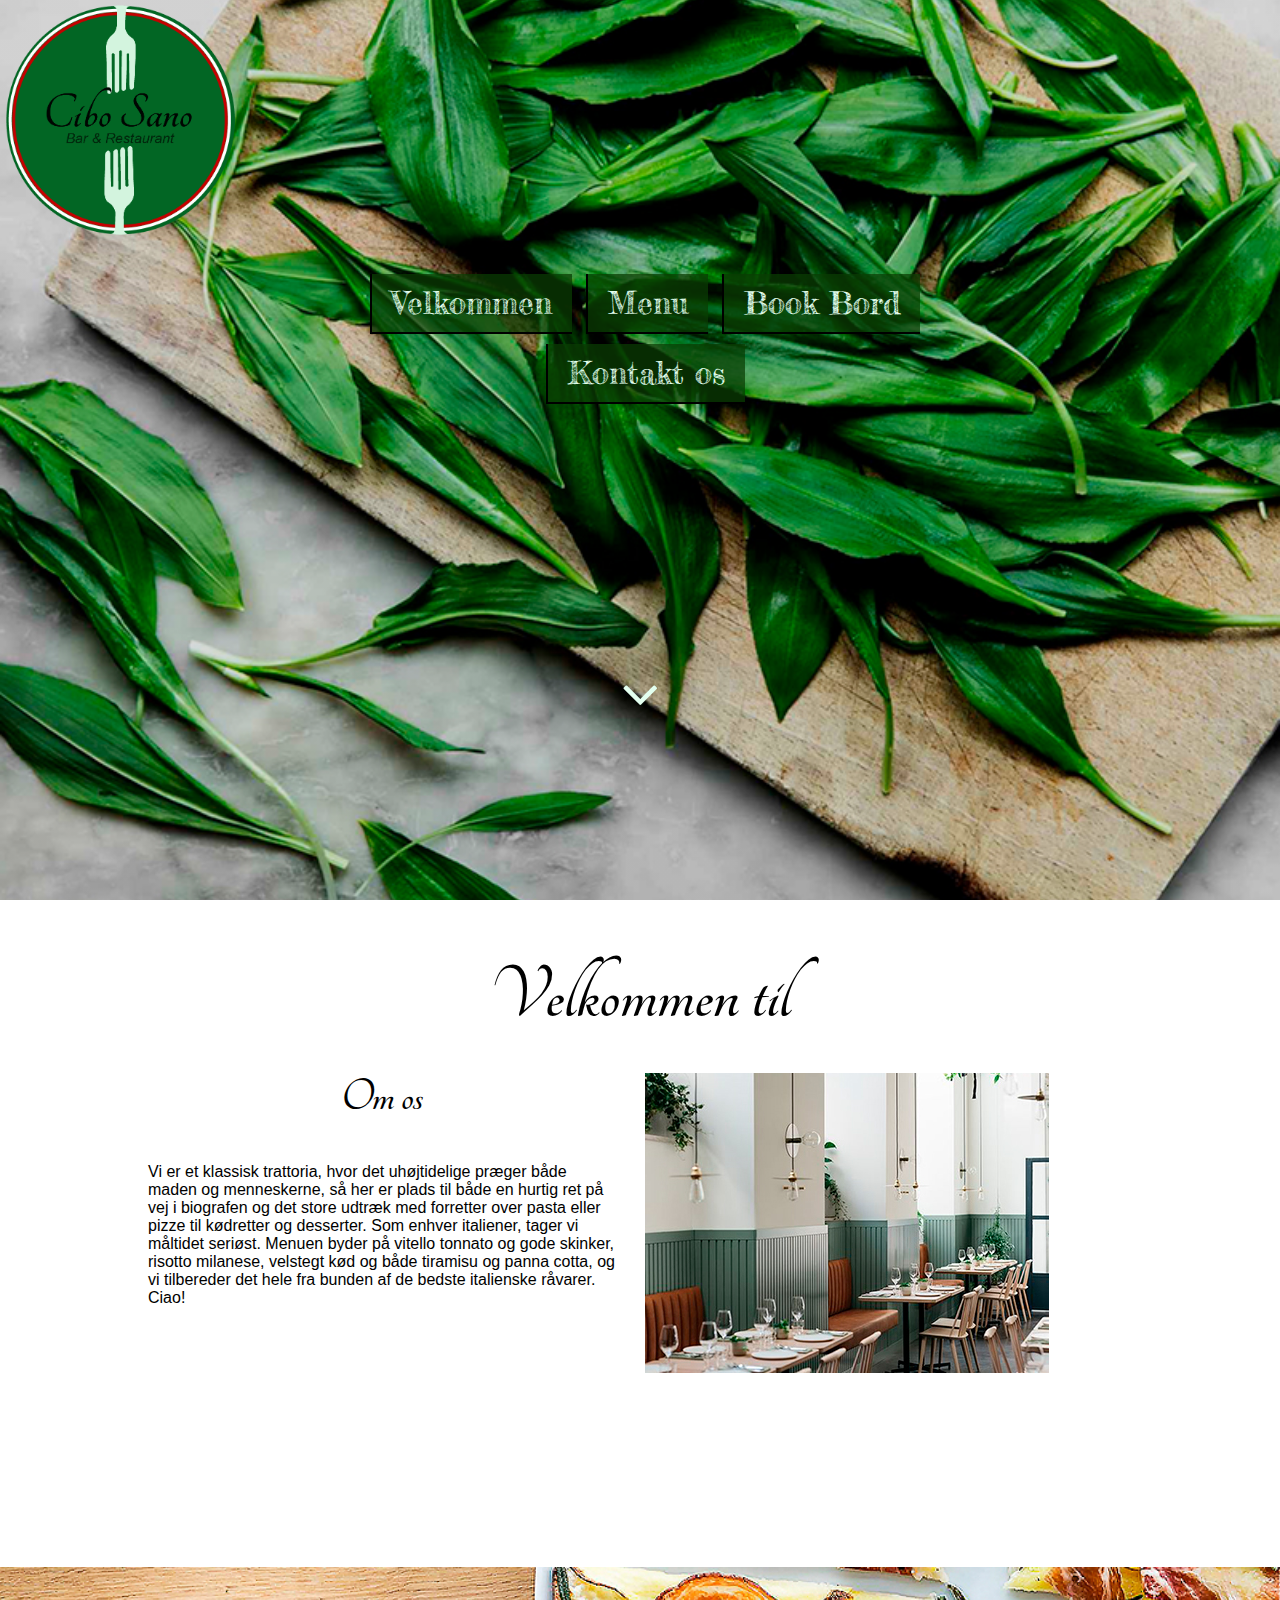
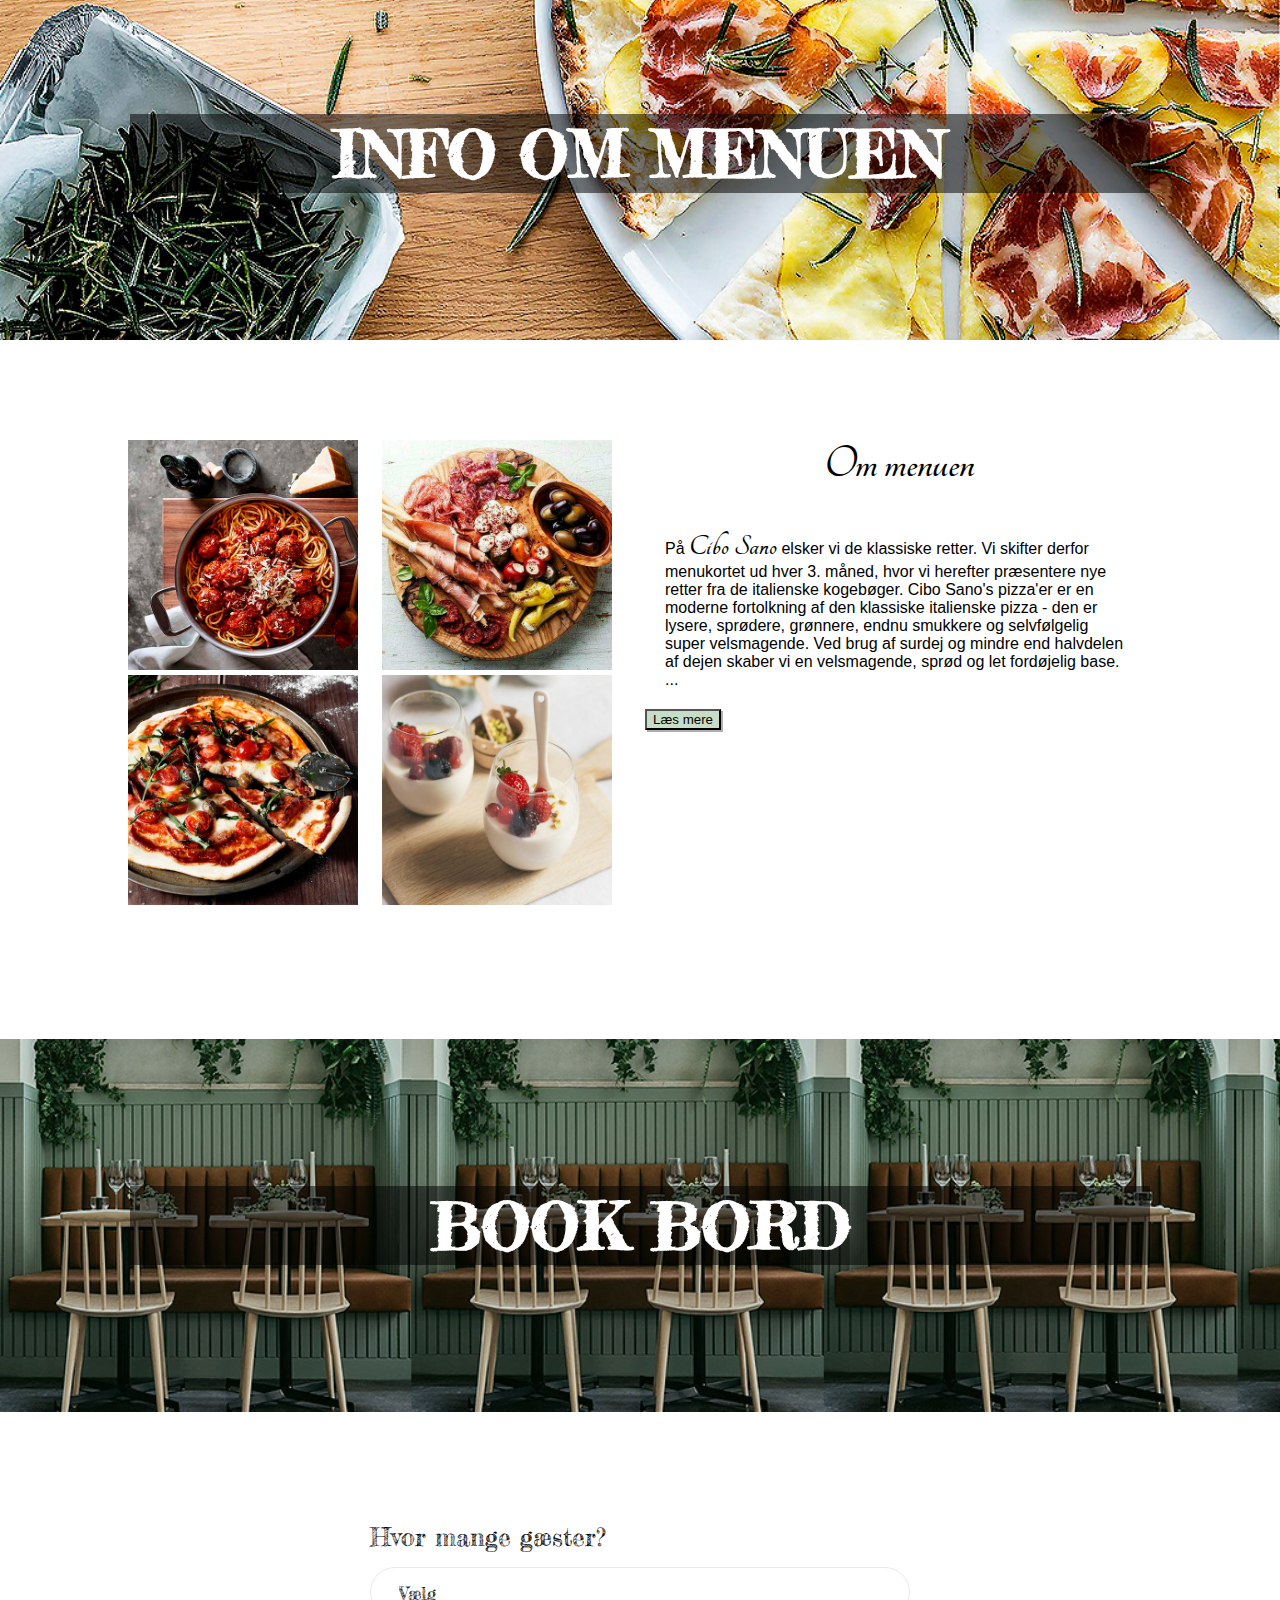
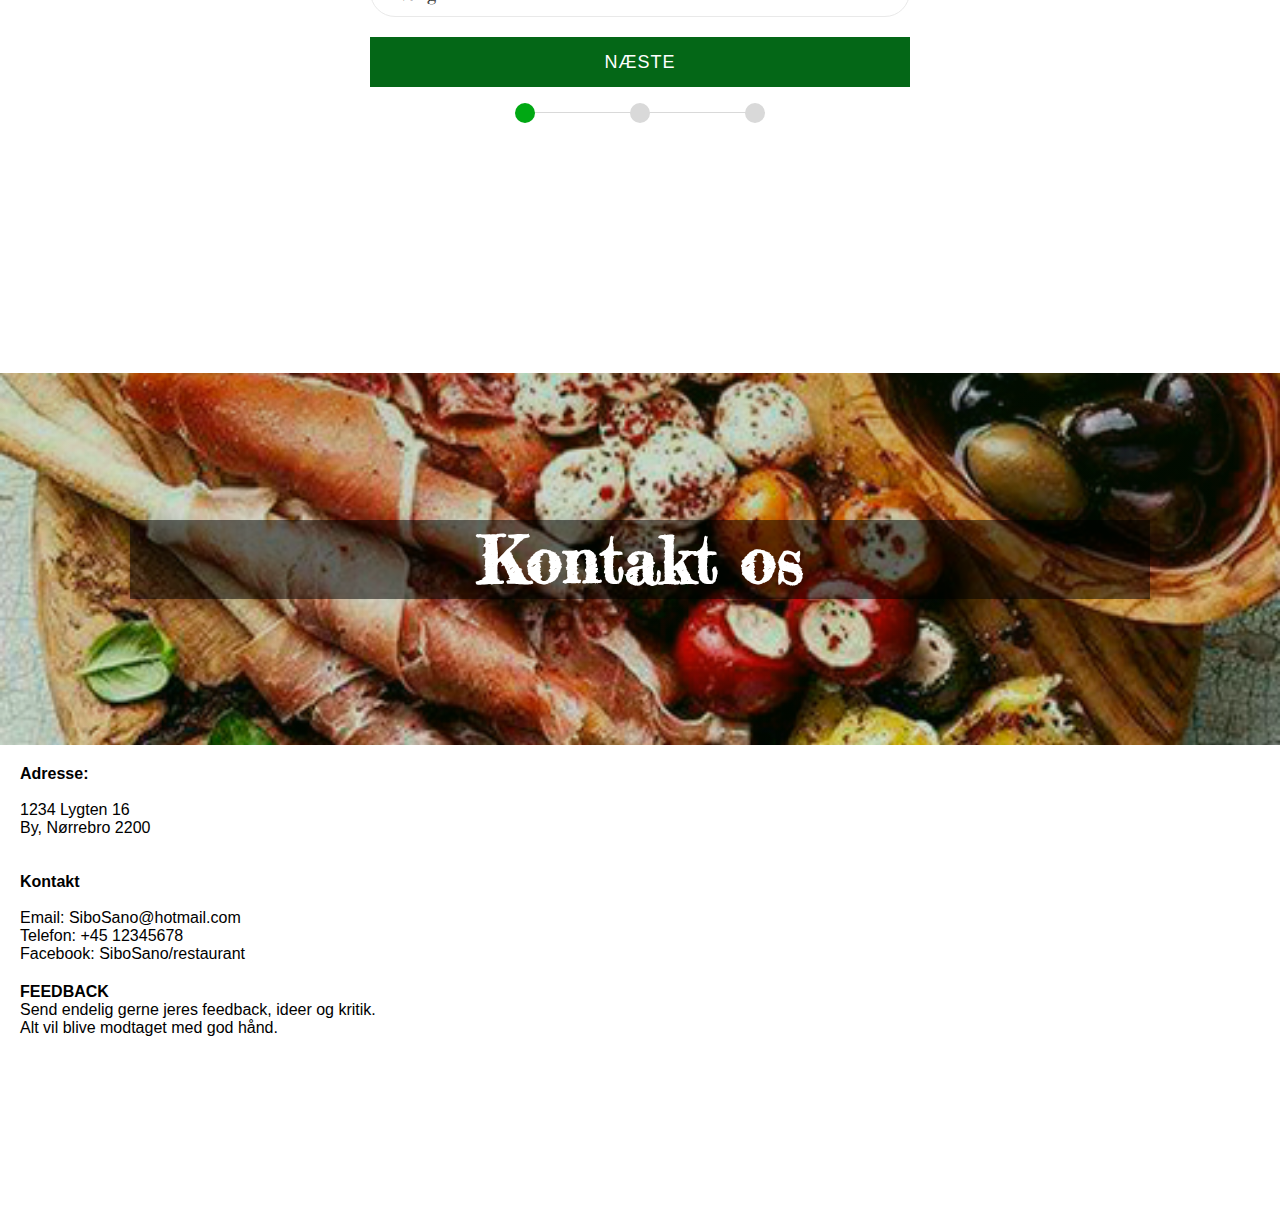
==== commit f342f2db: "menu.html - igang med redigering" ====
--- a/index.html
+++ b/index.html
@@ -232,7 +232,52 @@
     </section>
 
 
-    <footer></footer>
+
+
+
+    <footer>
+        <section id="section5">
+            <article>
+                <p class="footer_text">
+                    <strong>Adresse:</strong>
+                    <br>
+                    <br>
+                    1234 Lygten 16
+                    <br>
+                    By, Nørrebro 2200
+
+                    <br>
+                    <br>
+                    <br>
+                    <strong>Kontakt</strong>
+                    <br>
+                    <br>
+
+                    Email:
+                    SiboSano@hotmail.com
+                    <br>
+                    Telefon:
+                    +45 12345678
+                    <br>
+                    Facebook:
+                    SiboSano/restaurant
+                </p>
+            </article>
+            <article>
+                <p class="footer_text">
+                    <strong>FEEDBACK</strong>
+                    <br>
+                    Send endelig gerne jeres feedback, ideer og kritik.<br> Alt vil blive modtaget med god hånd.
+                </p>
+
+            </article>
+            <article>
+                <div class="google_maps">
+                    <iframe frameborder="0" style="border: 0" src="https://www.google.com/maps/place/Lygten+16,+2400+K%C3%B8benhavn/@55.706374,12.536936,17z/data=!3m1!4b1!4m5!3m4!1s0x46525248eb13378b:0xdccf089a0e12ec32!8m2!3d55.706371!4d12.53913" allowfullscreen></iframe>
+                </div>
+            </article>
+        </section>
+    </footer>
     <script src="https://code.jquery.com/jquery-3.3.1.js"></script>
     <script src="javascript.js"></script>
 </body>
--- a/styletile.css
+++ b/styletile.css
@@ -37,7 +37,8 @@
 }
 
 b {
-    font-family: 'Tangerine', bold;
+    font-family: 'Tangerine',
+        bold;
     font-size: 1.9em;
 }
 
@@ -190,8 +191,8 @@
 }
 
 .billede4 {
-    /*    background-image: linear-gradient(rgba(10, 61, 3, 0.2), rgba(1, 46, 1, 0.14)), url(imgs/maad.jpg);*/
-    background-color: rgba(4, 95, 4, 0.66);
+    background-image: linear-gradient(rgba(10, 61, 3, 0.2), rgba(1, 46, 1, 0.14)), url(imgs/maad.jpg);
+
     background-position: center;
     background-repeat: no-repeat;
     background-size: cover;
@@ -267,7 +268,21 @@
     }
 }
 
-
+@media screen and (min-width:480px) {
+
+
+    .section5 {
+        display: grid;
+        padding-left: 10%;
+        padding-right: 10%;
+        margin-top: 70px;
+        grid-template-columns: repeat(3, 1fr);
+        grid-gap: 10px;
+        margin-bottom: 60px;
+
+
+    }
+}
 
 
 /***** book bord *****/
@@ -457,3 +472,6 @@
     display: block;
     margin-bottom: 10px;
 }
+
+/*** Footer ***/
+
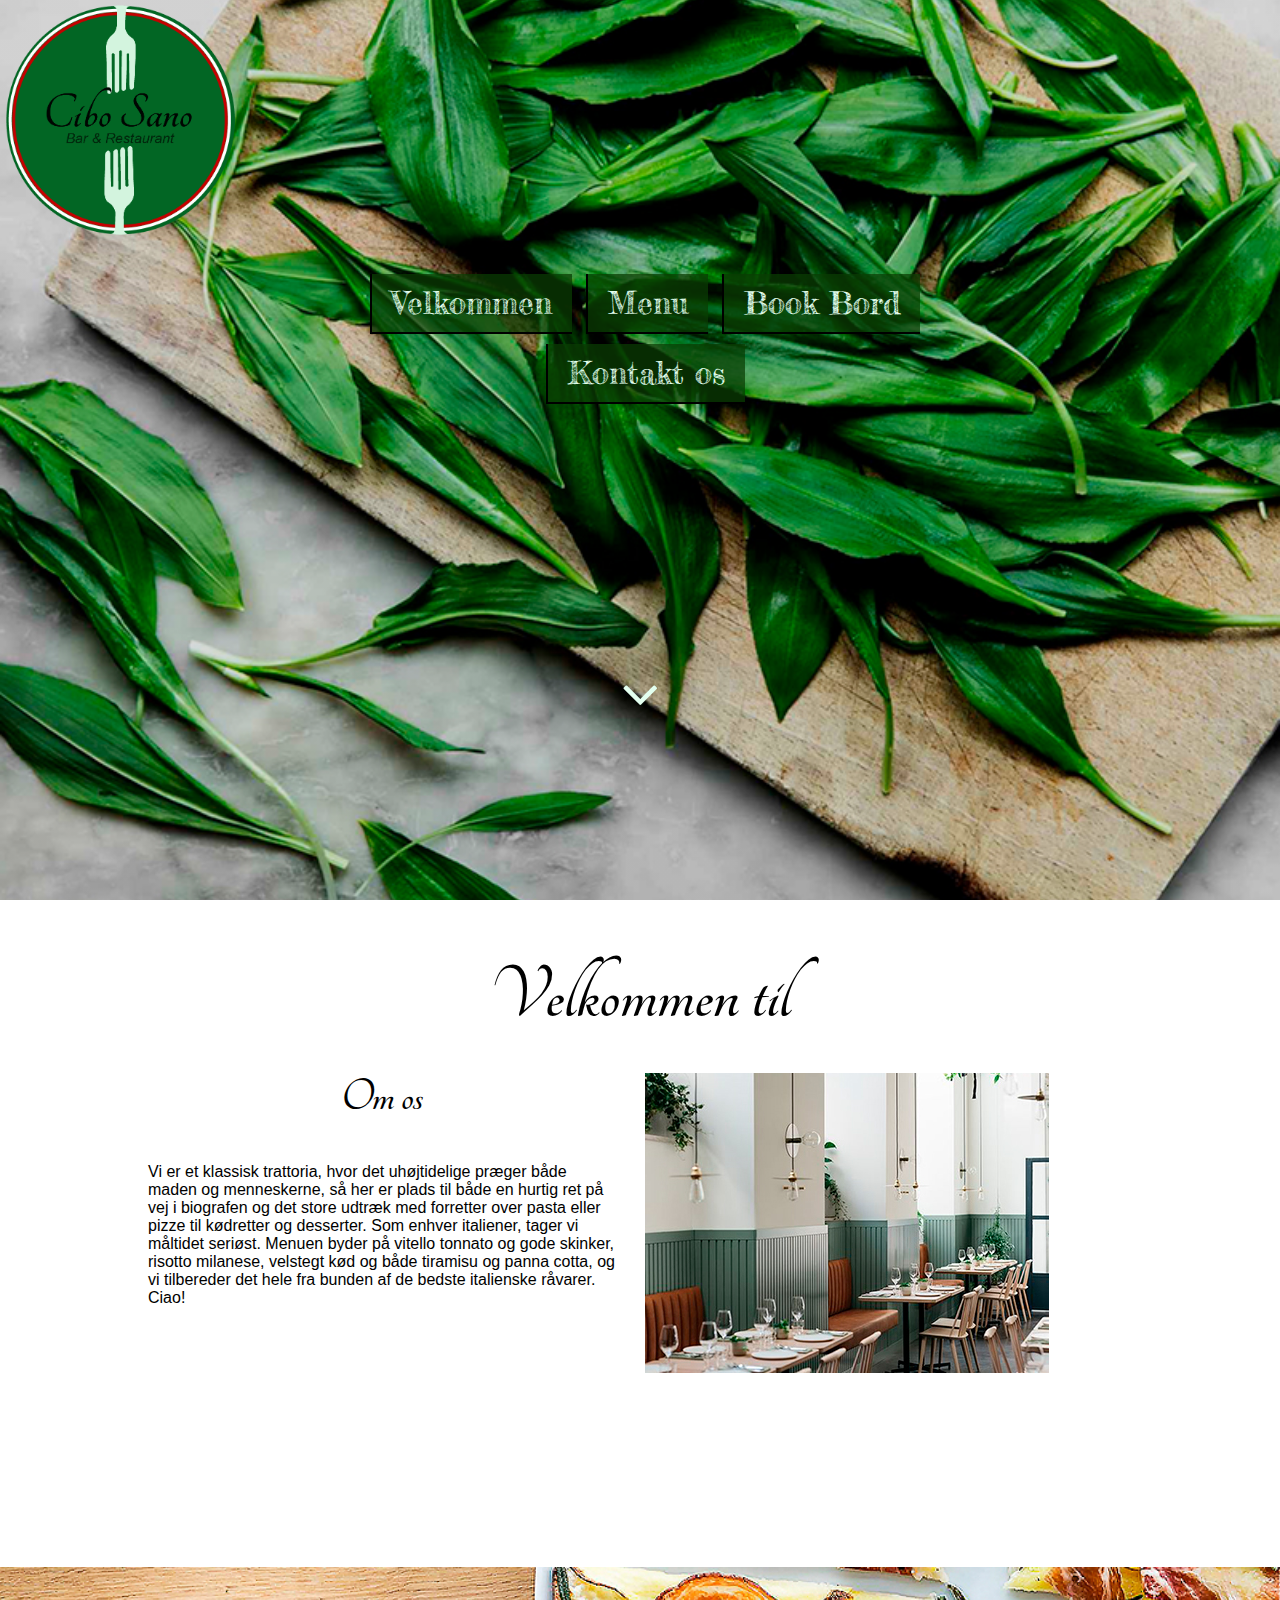
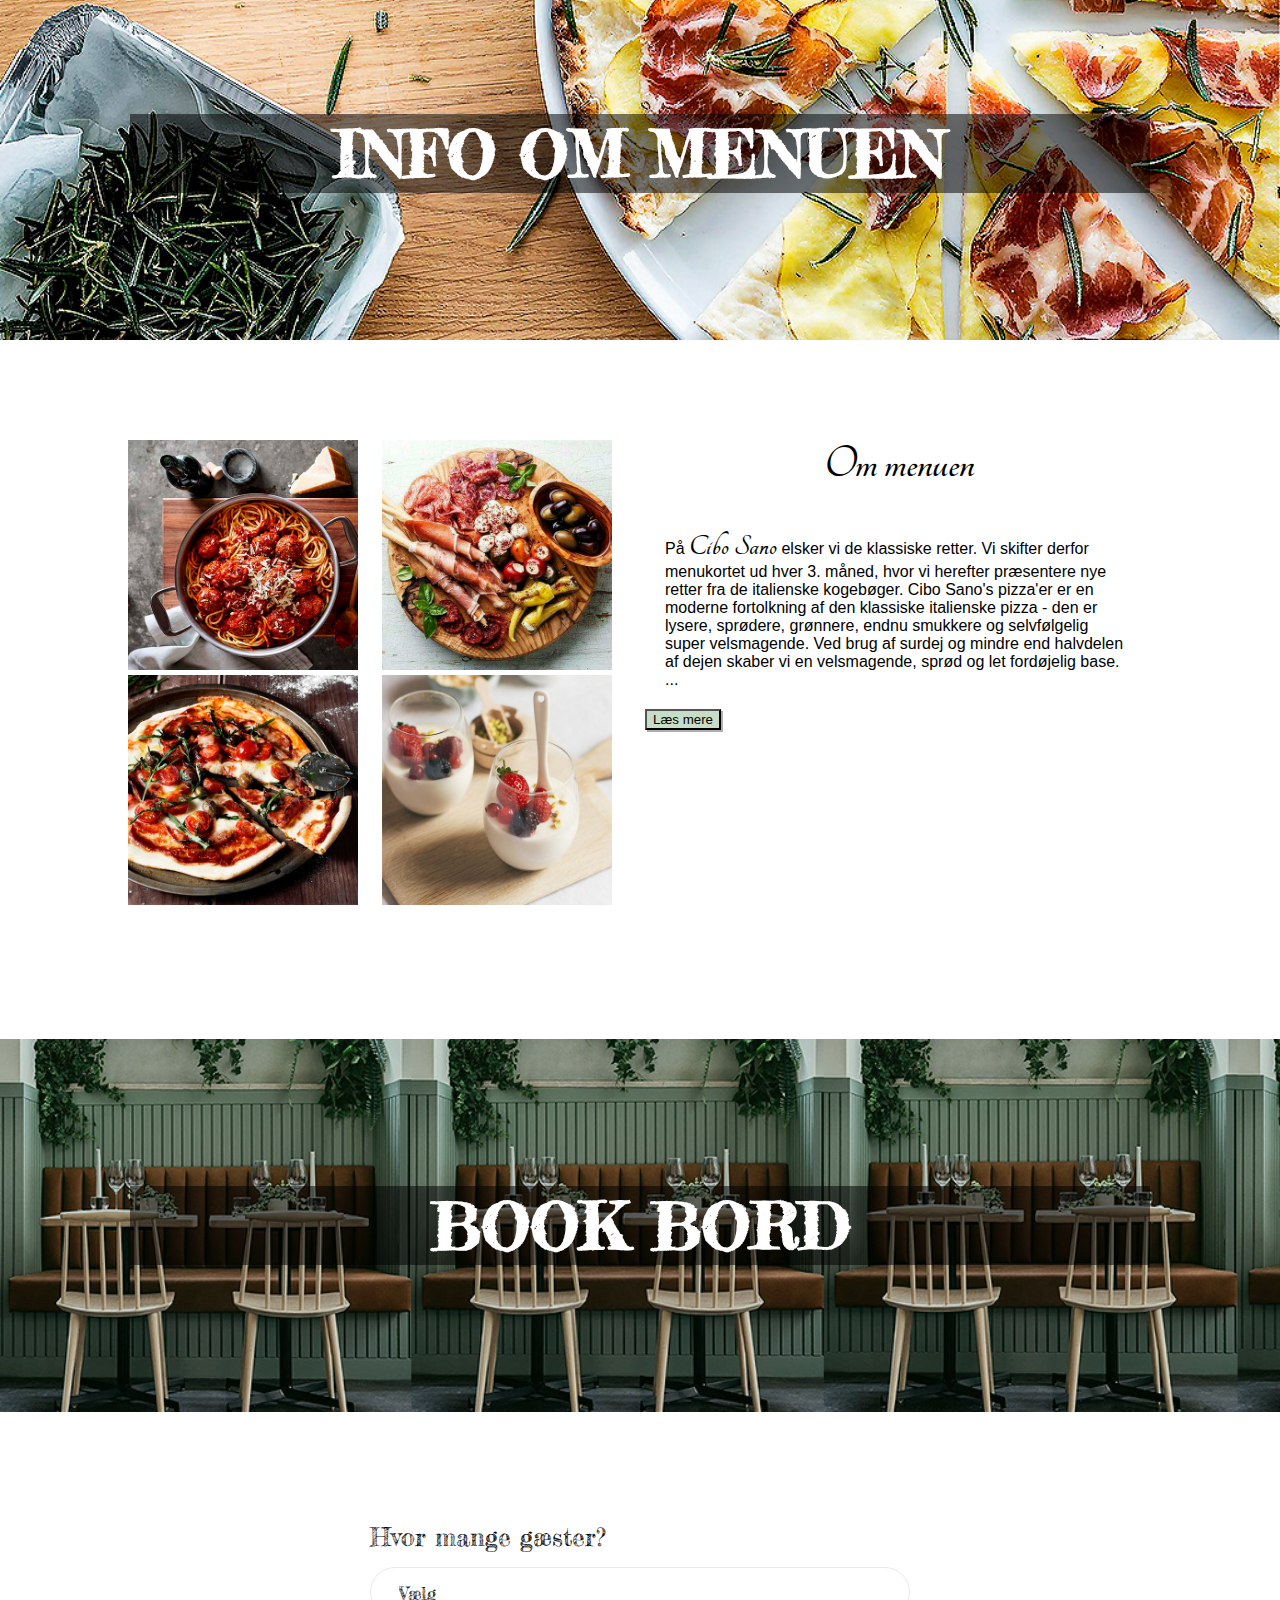
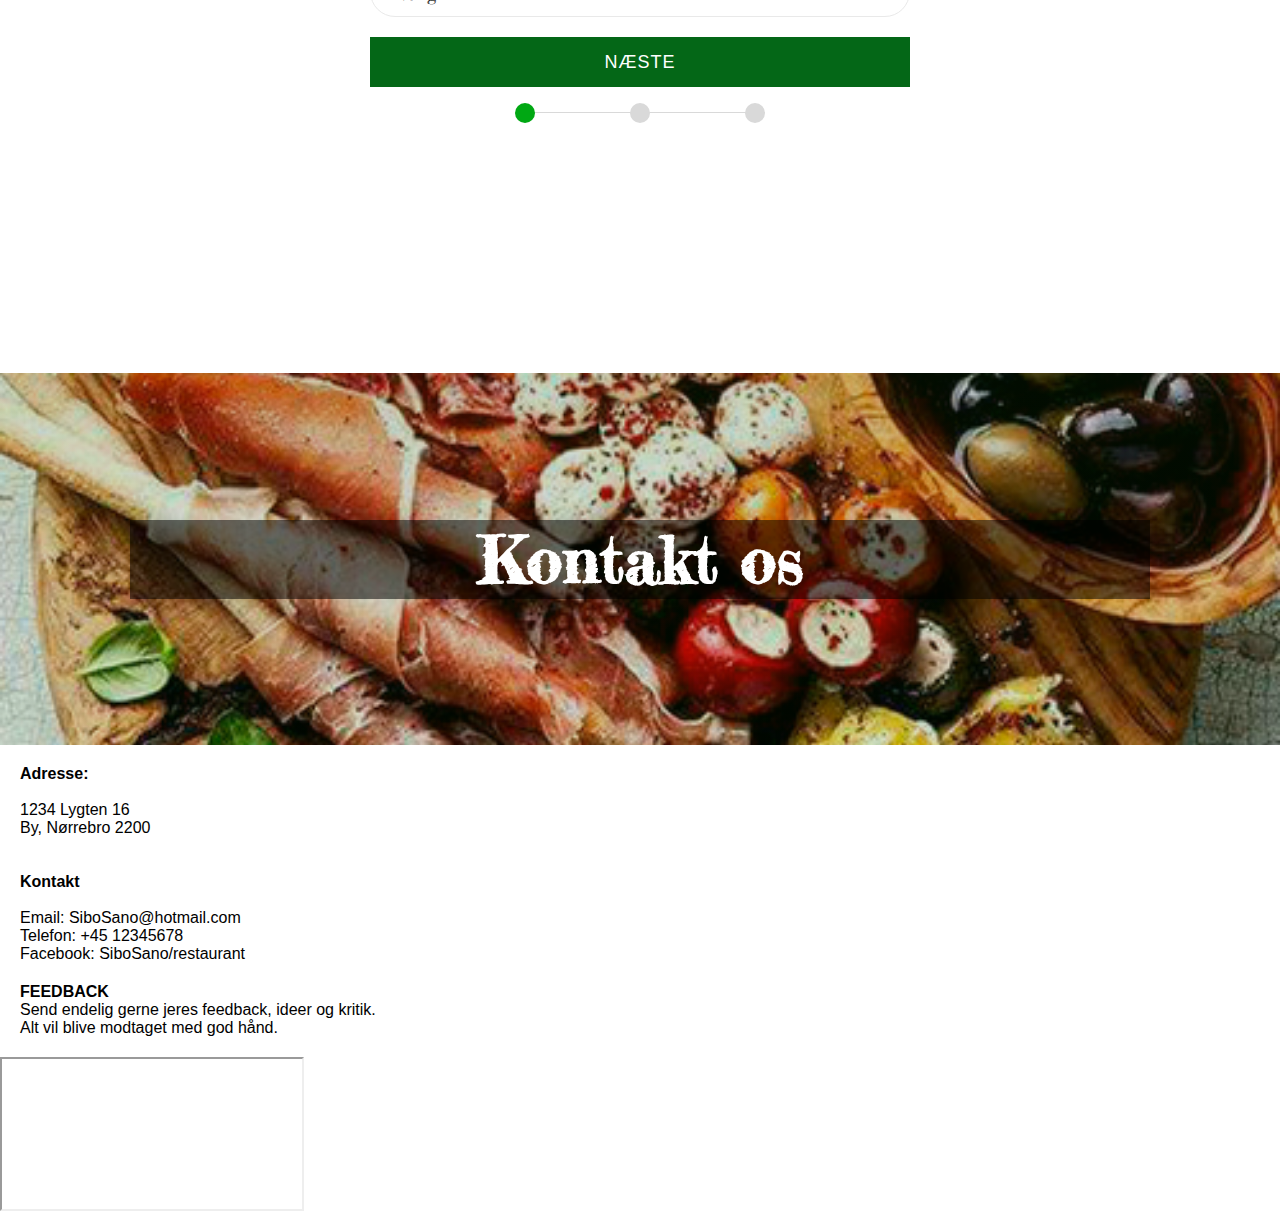
==== commit a16a31d9: "Kommentarer i både javascript og html" ====
--- a/index.html
+++ b/index.html
@@ -25,12 +25,13 @@
 
 <body>
 
+    <!--Dette er header med navbar inden i -->
     <div class="header">
         <img src="assets/logo60x60.png" alt="logo">
 
         <div class="header_text">
 
-
+            <!-- Disse knapper fører dig rundt på siden -->
 
             <button class="knap"><span> <a href="#velkommen">Velkommen</a> </span> </button>
 
@@ -42,7 +43,7 @@
 
         </div>
         <p>
-
+            <!-- Denne knap kører fra header, ned til tekst siden -->
             <a href="#om_os"><i class="fa fa-angle-down" style="font-size:60px"></i></a>
 
         </p>
@@ -50,7 +51,7 @@
 
     <h1 id="velkommen">Velkommen til</h1>
 
-
+    <!-- Sectionerne er alle bygget om med grid -->
 
     <section class="section1">
         <article id="om_os">
@@ -73,6 +74,7 @@
         </article>
     </section>
 
+    <!-- I denne section2, har jeg lavet 1 grid, med to grid-column indend i -->
     <section class="section2">
         <section class="section3">
 
@@ -273,7 +275,7 @@
             </article>
             <article>
                 <div class="google_maps">
-                    <iframe frameborder="0" style="border: 0" src="https://www.google.com/maps/place/Lygten+16,+2400+K%C3%B8benhavn/@55.706374,12.536936,17z/data=!3m1!4b1!4m5!3m4!1s0x46525248eb13378b:0xdccf089a0e12ec32!8m2!3d55.706371!4d12.53913" allowfullscreen></iframe>
+                    <iframe src="https://www.google.com/maps/place/Lygten+16,+2400+K%C3%B8benhavn/@55.706374,12.536936,17z/data=!3m1!4b1!4m5!3m4!1s0x46525248eb13378b:0xdccf089a0e12ec32!8m2!3d55.706371!4d12.53913"></iframe>
                 </div>
             </article>
         </section>
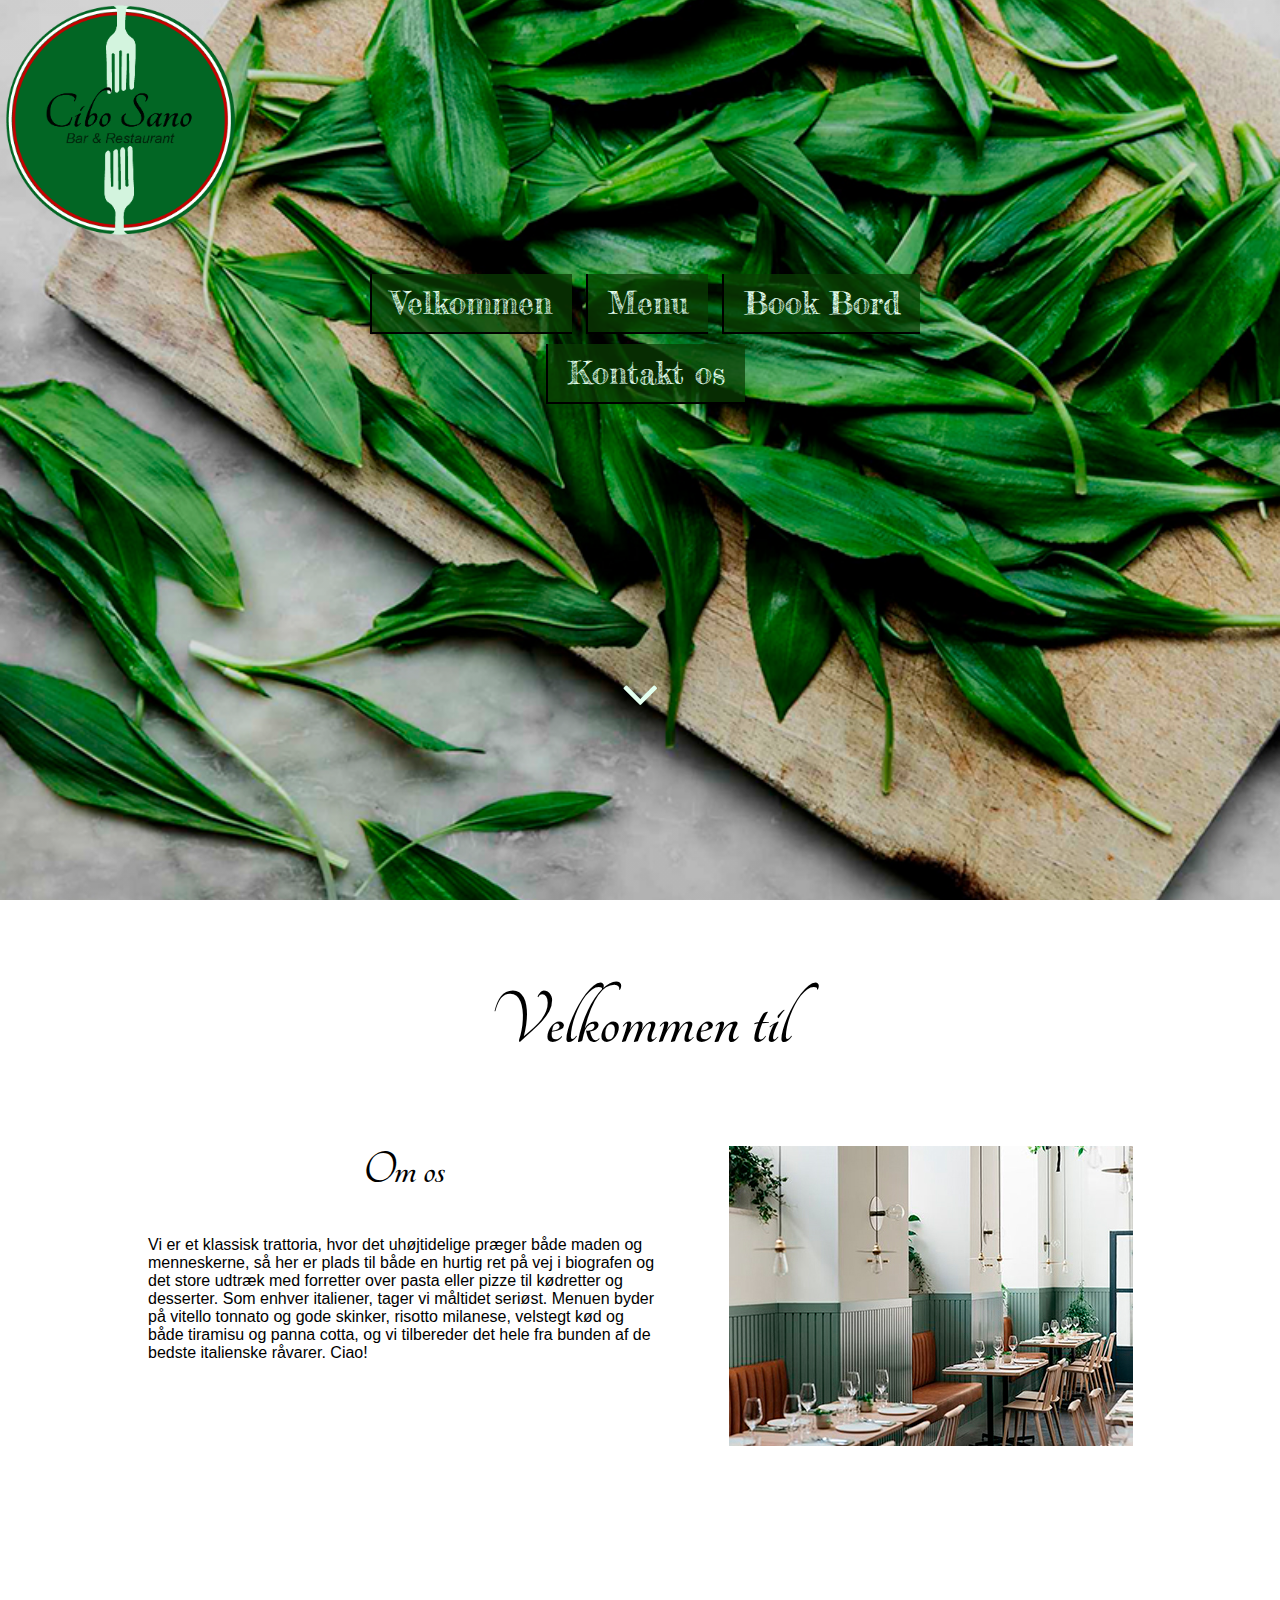
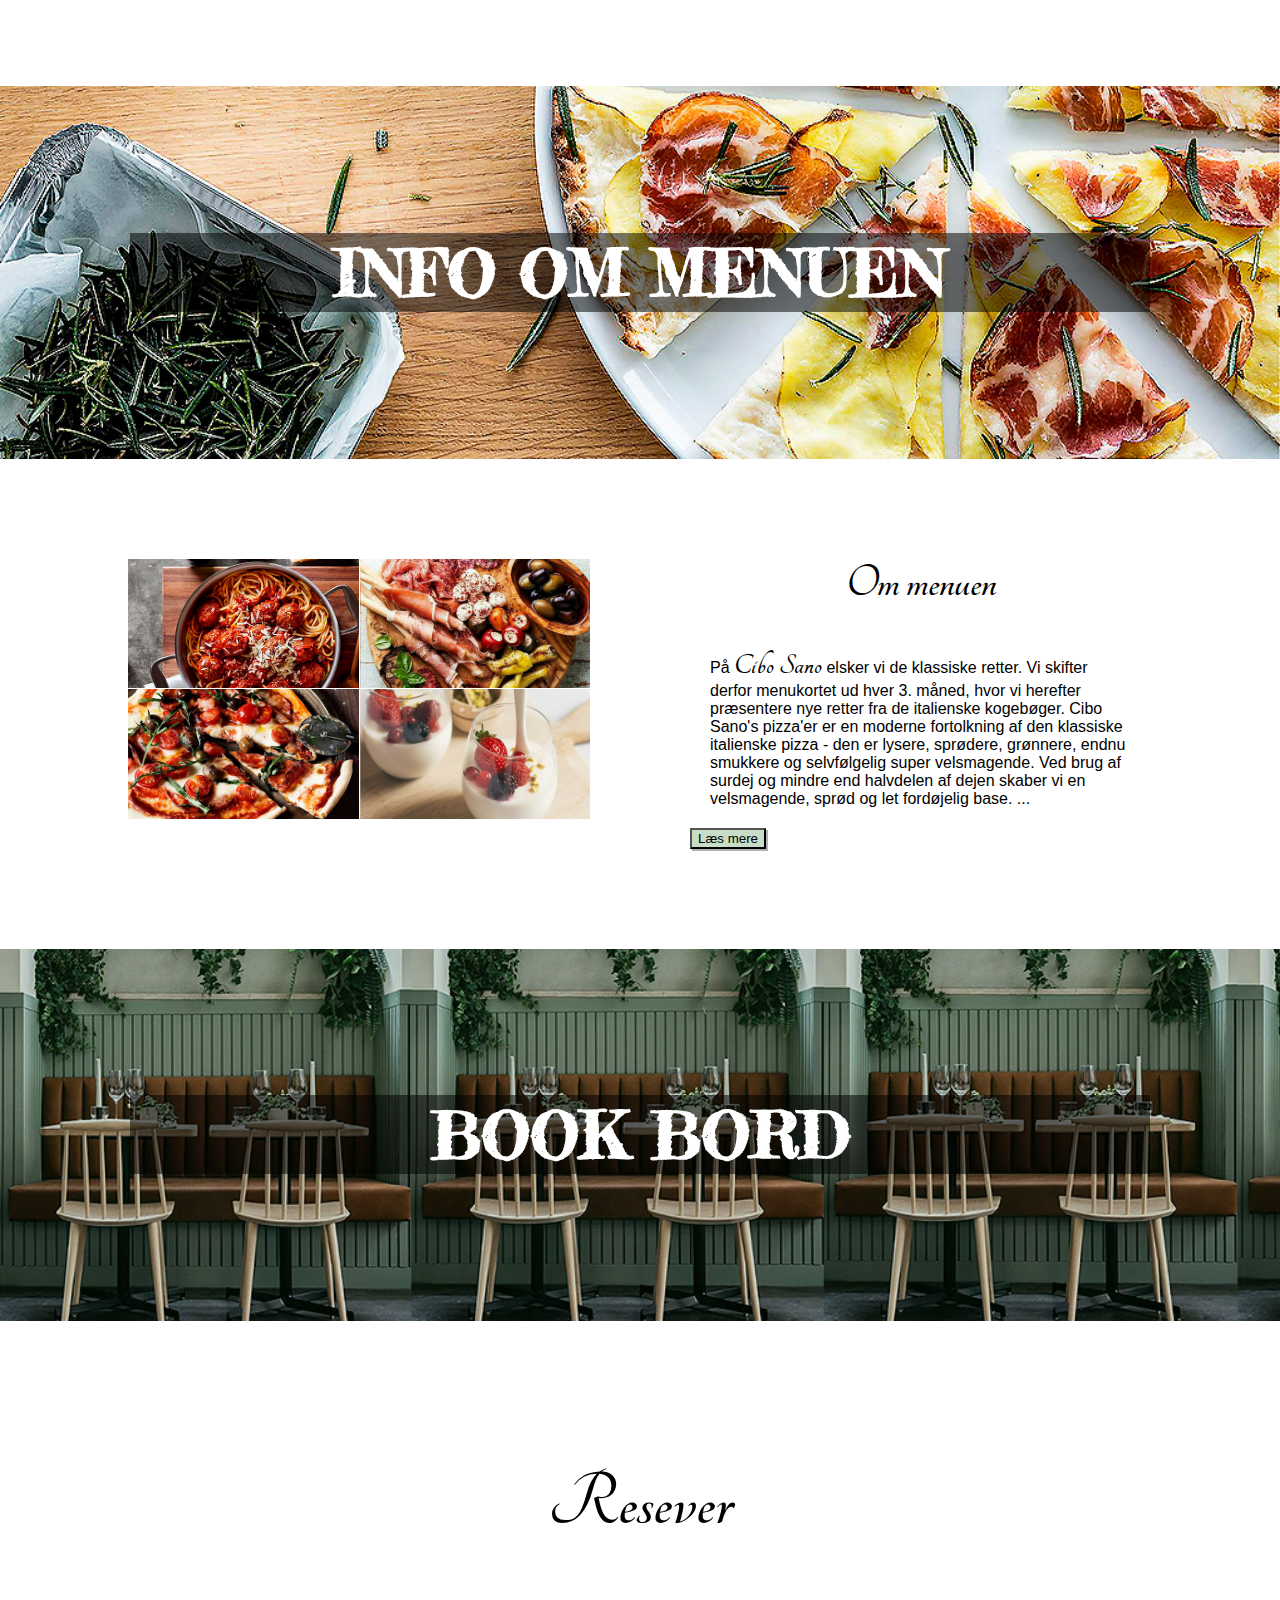
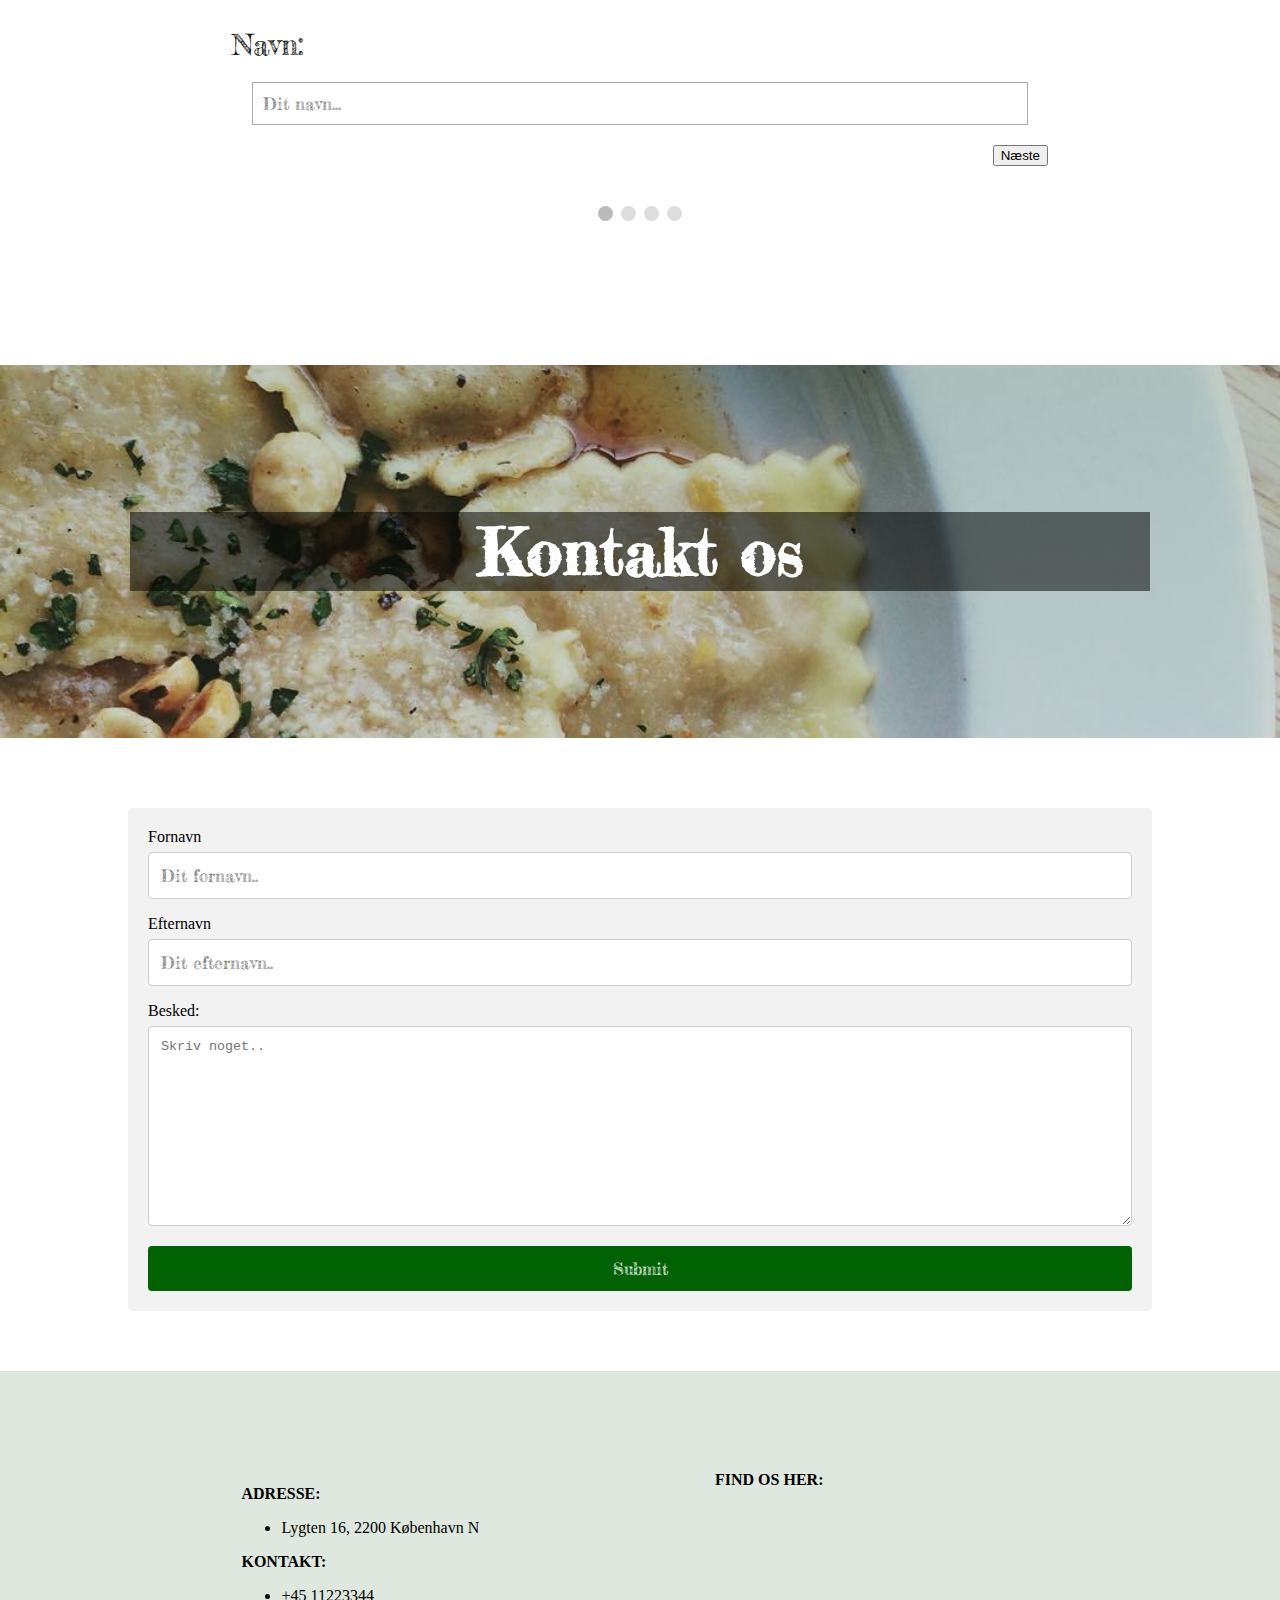
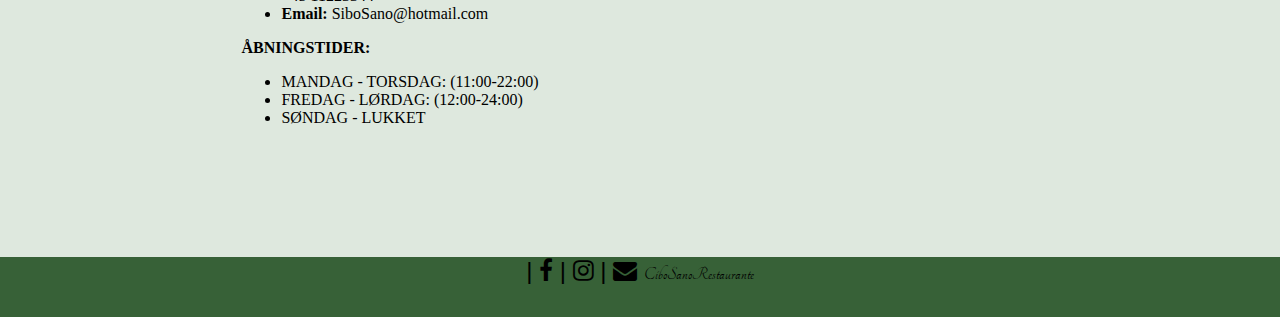
==== commit a11ea3b9: "Færdiggjort opgave" ====
--- a/index.html
+++ b/index.html
@@ -37,9 +37,9 @@
 
             <button class="knap"> <span> <a href="menu.html">Menu</a> </span></button>
 
-            <button class="knap"> <span> <a href="#bookbord">Book Bord</a></span></button>
-
-            <button class="knap"><span> <a href="#kontakt">Kontakt os</a></span></button>
+            <button class="knap"> <span> <a href="#section4">Book Bord</a></span></button>
+
+            <button class="knap"><span> <a href="#kontakt_os">Kontakt os</a></span></button>
 
         </div>
         <p>
@@ -71,6 +71,7 @@
 
         <article class="om_billede">
             <h5>INFO OM MENUEN</h5>
+            <h6></h6>
         </article>
     </section>
 
@@ -78,17 +79,17 @@
     <section class="section2">
         <section class="section3">
 
-            <article class="billeder_menu">
-                <img src="imgs/k%C3%B8dboller.jpg" alt="kødboller">
-            </article>
-            <article class="billeder_menu">
-                <img src="imgs/maad.jpg" alt="italiensk mad">
-            </article>
-            <article class="billeder_menu">
-                <img src="imgs/pizzaen.jpg" alt="pizza">
-            </article>
-            <article class="billeder_menu">
-                <img src="imgs/pannacotta.jpg" alt="italiensk dessert">
+            <article class="billeder_menu1">
+                <!--             <img src="imgs/k%C3%B8dboller.jpg" alt="kødboller">-->
+            </article>
+            <article class="billeder_menu2">
+                <!--                <img src="imgs/maad.jpg" alt="italiensk mad">-->
+            </article>
+            <article class="billeder_menu3">
+                <!--                <img src="imgs/pizzaen.jpg" alt="pizza">-->
+            </article>
+            <article class="billeder_menu4">
+                <!--                <img src="imgs/pannacotta.jpg" alt="italiensk dessert">-->
             </article>
 
 
@@ -118,168 +119,137 @@
 
     <section id="section4">
 
-        <form action="#" id="booking-form">
-
-            <div class="tab-content">
-                <div class="tab-pane" id="step1">
-                    <ul>
-                        <li>
-                            <label>Hvor mange gæster?</label>
-                            <div class="errorTxt"></div>
-                            <select name="bf_totalGuests" required>
-                                <option value="">Vælg</option>
-                                <option value="1">1</option>
-                                <option value="2">2</option>
-                                <option value="3">3</option>
-                                <option value="4">4</option>
-                                <option value="5">5</option>
-                                <option value="6">6</option>
-                                <option value="7">7</option>
-                                <option value="8">8</option>
-                                <option value="9">9</option>
-                                <option value="10">10</option>
-                                <option value="11">11</option>
-                                <option value="12">12</option>
-                                <option value="More">Flere</option>
-                            </select>
-                        </li>
-                        <li style="list-style: none; display: inline">
-                            <button class="next-btn next-btn1" type="button">Næste</button>
-                        </li>
-                    </ul>
+
+
+        <form id="regForm" action="">
+
+            <h1>Resever</h1>
+
+
+            <div class="tab">Navn:
+                <p><input placeholder="Dit navn..." oninput="this.className = ''"></p>
+
+            </div>
+
+            <div class="tab">Kontakt Info:
+                <p><input placeholder="Telefon..." oninput="this.className = ''"></p>
+            </div>
+
+            <div class="tab">Antal gæster:
+                <p><input placeholder="" oninput="this.className = ''"></p>
+
+            </div>
+
+            <div class="tab">Tid og Dato:
+
+                <p><input placeholder="12.00" oninput="this.className = ''"></p>
+                <p><input placeholder="dd/mm/yyyy " oninput="this.className = ''"></p>
+            </div>
+
+
+
+
+            <div style="overflow:auto;">
+                <div style="float:right;">
+                    <button type="button" id="prevBtn" onclick="nextPrev(-1)">Forrige</button>
+                    <button type="button" id="nextBtn" onclick="nextPrev(1)">Næste</button>
                 </div>
-                <div class="tab-pane" id="step2">
-                    <ul>
-                        <li>
-                            <label>Hvilken dato og hvad tid vil du resevere bord til?</label>
-                            <div class="errorTxt"></div>
-                            <input type="text" class="datepicker" name="bf_date">
-                        </li>
-                        <li>
-                            <label>Hvilken tid på dagen?</label>
-                            <div class="errorTxt"></div>
-                            <select name="bf_time">
-                                <option value="">Vælg</option>
-                                <option value="Morning">Morgen</option>
-                                <option value="Midday">Eftermiddag</option>
-                                <option value="Late afternoon, ending with a sunset">Aften</option>
-                            </select>
-                        </li>
-                        <li>
-                            <label>Hvor mange timer vil I sidde her?</label>
-                            <div class="errorTxt"></div>
-                            <select name="bf_hours">
-                                <option value="">Vælg</option>
-                                <option value="1">1</option>
-                                <option value="2">2</option>
-                                <option value="3">3</option>
-                                <option value="4">4</option>
-                                <option value="5">5</option>
-                                <option value="6">6</option>
-
-                            </select>
-                        </li>
-                        <li>
-                            <button class="next-btn next-btn2" type="button">Næste</button>
-                        </li>
-                    </ul>
+            </div>
+
+
+            <div style="text-align:center;margin-top:40px;">
+                <span class="step"></span>
+                <span class="step"></span>
+                <span class="step"></span>
+                <span class="step"></span>
+            </div>
+
+        </form>
+    </section>
+
+
+    <section class="billede4">
+
+        <article id="kontakt_os">
+            <h5>Kontakt os</h5>
+            <h6></h6>
+        </article>
+    </section>
+
+    <section class="section5">
+
+        <div class="container">
+            <form action="/action_page.php">
+                <label for="fname">Fornavn</label>
+                <input type="text" id="fname" name="firstname" placeholder="Dit fornavn..">
+
+                <label for="lname">Efternavn</label>
+                <input type="text" id="lname" name="lastname" placeholder="Dit efternavn..">
+
+
+                <label for="subject">Besked:</label>
+                <textarea id="subject" name="subject" placeholder="Skriv noget.." style="height:200px"></textarea>
+
+                <input type="submit" value="Submit">
+            </form>
+        </div>
+    </section>
+
+
+    <section id="kontakter">
+
+        <article>
+            <div class="address">
+                <Strong>ADRESSE:</Strong>
+                <ul>
+                    <li>Lygten 16, 2200 København N</li>
+                </ul>
+                <strong>KONTAKT:</strong>
+                <ul>
+                    <li>+45 11223344</li>
+                    <li><strong>Email: </strong> SiboSano@hotmail.com</li>
+                </ul>
+                <strong>ÅBNINGSTIDER:</strong>
+                <ul>
+                    <li>MANDAG - TORSDAG: (11:00-22:00)</li>
+                    <li>FREDAG - LØRDAG: (12:00-24:00)</li>
+                    <li>SØNDAG - LUKKET</li>
+                </ul>
+            </div>
+            <div class="map">
+                <strong>FIND OS HER:</strong>
+                <br>
+                <br>
+
+                <div class="kort">
+                    <div class="gmap_canvas"><iframe width="350" height="250" id="gmap_canvas" src="https://maps.google.com/maps?q=lygten%2016&t=&z=13&ie=UTF8&iwloc=&output=embed" frameborder="0" scrolling="no" marginheight="0" marginwidth="0"></iframe></div>
+
                 </div>
-                <div class="tab-pane" id="step3">
-                    <ul>
-                        <li>
-                            <label>Fornavn og Efternavn?</label>
-                            <div class="errorTxt"></div>
-                            <input type="text" name="bf_fullname">
-                        </li>
-                        <li>
-                            <label>Email, for bekræftelse af resevation </label>
-                            <div class="errorTxt"></div>
-                            <input type="email" name="bf_email">
-                        </li>
-                        <li>
-                            <label>Spørgsmål eller beskeder</label>
-                            <textarea name="bf_message"></textarea>
-                        </li>
-                        <li>
-                            <button class="submit-btn" type="submit">Request My Free Estimate</button>
-                        </li>
-                    </ul>
-                </div>
-            </div>
-
-            <div class="progress-wrap">
-                <div class="line-progress-bar">
-                    <div class="line"></div>
-                    <ul class="checkout-bar">
-                        <li class="progressbar-dots active"><span>Step 1</span></li>
-                        <li class="progressbar-dots"><span>Step 2</span></li>
-                        <li class="progressbar-dots"><span>Sidste step</span></li>
-                    </ul>
-                </div>
-            </div>
-
-            <div id="loader" style="display: none;">
-                <img src="//d2erq0e4xljvr7.cloudfront.net/assets/img/ring.svg">
-            </div>
-        </form>
-
-    </section>
-
-
-    <section class="billede4">
-
-        <article class="kontakt_os">
-            <h5>Kontakt os</h5>
-        </article>
-    </section>
-
-
-
-
-
+            </div>
+
+        </article>
+
+    </section>
     <footer>
-        <section id="section5">
-            <article>
-                <p class="footer_text">
-                    <strong>Adresse:</strong>
-                    <br>
-                    <br>
-                    1234 Lygten 16
-                    <br>
-                    By, Nørrebro 2200
-
-                    <br>
-                    <br>
-                    <br>
-                    <strong>Kontakt</strong>
-                    <br>
-                    <br>
-
-                    Email:
-                    SiboSano@hotmail.com
-                    <br>
-                    Telefon:
-                    +45 12345678
-                    <br>
-                    Facebook:
-                    SiboSano/restaurant
-                </p>
-            </article>
-            <article>
-                <p class="footer_text">
-                    <strong>FEEDBACK</strong>
-                    <br>
-                    Send endelig gerne jeres feedback, ideer og kritik.<br> Alt vil blive modtaget med god hånd.
-                </p>
-
-            </article>
-            <article>
-                <div class="google_maps">
-                    <iframe src="https://www.google.com/maps/place/Lygten+16,+2400+K%C3%B8benhavn/@55.706374,12.536936,17z/data=!3m1!4b1!4m5!3m4!1s0x46525248eb13378b:0xdccf089a0e12ec32!8m2!3d55.706371!4d12.53913"></iframe>
-                </div>
-            </article>
-        </section>
+
+
+        <p>
+            <span>|</span>
+
+            <a href="https://www.facebook.com/bib.hagenow" target="_blank"> <i class="fa fa-facebook"></i></a>
+            <span>|</span>
+
+            <a href="https://www.instagram.com/bibihagenow/" target="_blank"><i class="fa fa-instagram"></i></a>
+            <span>|</span>
+            <i class="fa fa-envelope" aria-hidden="true"></i>
+            <small>CiboSanoRestaurante</small>
+        </p>
     </footer>
+
+    <button onclick="tilTopFunktion()" id="tilTop" title="Go to the top"><i class="fa fa-arrow-up" aria-hidden="true"></i></button>
+
+
+
     <script src="https://code.jquery.com/jquery-3.3.1.js"></script>
     <script src="javascript.js"></script>
 </body>
--- a/styletile.css
+++ b/styletile.css
@@ -11,9 +11,10 @@
 
 h1 {
     font-family: 'Tangerine', bold;
-
+    margin-top: 80px;
     font-size: 5em;
     text-align: center;
+    margin-bottom: 80px;
 }
 
 h2 {
@@ -23,6 +24,8 @@
     margin-top: -1px;
 
 }
+
+
 
 h5 {
     font-family: 'Fredericka the Great', cursive;
@@ -34,6 +37,16 @@
     margin-right: 90px;
     margin-left: 90px;
 
+}
+
+@media screen and (max-width:550px) {
+
+
+    h5 {
+        font-size: 2em;
+        background-color: rgba(0, 0, 0, 0.64);
+
+    }
 }
 
 b {
@@ -191,7 +204,7 @@
 }
 
 .billede4 {
-    background-image: linear-gradient(rgba(10, 61, 3, 0.2), rgba(1, 46, 1, 0.14)), url(imgs/maad.jpg);
+    background-image: linear-gradient(rgba(10, 61, 3, 0.2), rgba(1, 46, 1, 0.14)), url(imgs/p.jpg);
 
     background-position: center;
     background-repeat: no-repeat;
@@ -202,17 +215,92 @@
 
 
 
-@media screen and (min-width:480px) {
+@media screen and (min-width:1050px) {
 
 
     .section1 {
         display: grid;
         padding-left: 10%;
-        padding-right: 10%;
-        margin-top: -20px;
+
+        margin-top: 20px;
+        grid-template-columns: repeat(2, 1fr);
+        grid-gap: 50px;
+        margin-bottom: 50px;
+
+    }
+}
+
+@media screen and (max-width:1050px) {
+
+
+    .section1 img {
+        margin-left: 25%;
+        margin-bottom: 80px;
+
+    }
+}
+
+
+@media screen and (max-width:700px) {
+
+
+    .section1 img {
+        margin-left: 20%;
+
+    }
+}
+
+@media screen and (max-width:550px) {
+
+
+    .section1 img {
+        margin-left: 15%;
+    }
+}
+
+@media screen and (max-width:500px) {
+
+
+    .section1 img {
+        margin-left: 10%;
+    }
+}
+
+@media screen and (max-width:465px) {
+
+
+    .section1 img {
+        margin-left: 5%;
+    }
+}
+
+@media screen and (max-width:436px) {
+
+
+    .section1 img {
+        margin-left: 2.5%;
+    }
+}
+
+@media screen and (max-width:400px) {
+
+
+    .section1 img {
+        margin-left: 0%;
+    }
+}
+
+@media screen and (min-width:800px) {
+
+
+    .billede1 img {
+        display: grid;
+        margin-top: 0px;
         grid-template-columns: repeat(2, 1fr);
         grid-gap: 10px;
         margin-bottom: 190px;
+        margin-right: 100px;
+
     }
 }
 
@@ -225,11 +313,155 @@
         padding-right: 10%;
         margin-top: 100px;
         grid-template-columns: repeat(2, 1fr);
-        grid-gap: 10px;
+        grid-gap: 100px;
         margin-bottom: 100px;
 
     }
 }
+
+@media screen and (max-width:1050px) {
+
+
+    .section2 {
+        display: grid;
+        padding-left: 10%;
+
+        margin-top: 100px;
+        grid-template-columns: repeat(1, 1fr);
+
+        margin-bottom: 50px;
+
+    }
+}
+
+
+/** Billederne til section 2 -- Indholder @media **/
+.billeder_menu1 {
+    background-image: url(imgs/k%C3%B8dboller.jpg);
+    background-position: center;
+    background-size: cover;
+}
+
+.billeder_menu2 {
+    background-image: url(imgs/maad.jpg);
+    background-position: center;
+    background-size: cover;
+}
+
+.billeder_menu3 {
+    background-image: url(imgs/pizzaen.jpg);
+    background-position: center;
+    background-size: cover;
+}
+
+.billeder_menu4 {
+    background-image: url(imgs/pannacotta.jpg);
+    background-position: center;
+    background-size: cover;
+}
+
+@media screen and (max-width:1050px) {
+
+
+
+    .billeder_menu1 {
+        width: 30vh;
+        height: 30vh;
+
+
+    }
+}
+
+@media screen and (max-width:1050px) {
+
+
+
+    .billeder_menu2 {
+        width: 30vh;
+        height: 30vh;
+
+    }
+}
+
+@media screen and (max-width:1050px) {
+
+
+
+    .billeder_menu3 {
+        width: 30vh;
+        height: 30vh;
+
+    }
+}
+
+@media screen and (max-width:1050px) {
+
+
+
+    .billeder_menu4 {
+        width: 30vh;
+        height: 30vh;
+
+    }
+}
+
+@media screen and (max-width:500px) {
+
+
+
+    .billeder_menu1 {
+        width: 20vh;
+        height: 20vh;
+        float: left;
+        margin-left: 30px;
+
+
+    }
+}
+
+@media screen and (max-width:500px) {
+
+
+
+    .billeder_menu2 {
+        width: 20vh;
+        height: 20vh;
+        float: right;
+        margin-right: 40px;
+
+    }
+}
+
+@media screen and (max-width:500px) {
+
+
+
+    .billeder_menu3 {
+        width: 20vh;
+        height: 20vh;
+        float: left;
+        margin-left: 30px;
+
+    }
+}
+
+@media screen and (max-width:500px) {
+
+
+
+    .billeder_menu4 {
+        width: 20vh;
+        height: 20vh;
+        float: right;
+        margin-right: 40px;
+
+    }
+}
+
+
+
+
+
 
 @media screen and (min-width:480px) {
 
@@ -276,7 +508,7 @@
         padding-left: 10%;
         padding-right: 10%;
         margin-top: 70px;
-        grid-template-columns: repeat(3, 1fr);
+        grid-template-columns: repeat(1, 1fr);
         grid-gap: 10px;
         margin-bottom: 60px;
 
@@ -285,193 +517,205 @@
 }
 
 
+
 /***** book bord *****/
 
-
-
-/* Form fields */
-#booking-form {
+#regForm {
+    background-color: #ffffff;
+    margin: 100px auto;
+    padding: 40px;
+    width: 70%;
+    min-width: 300px;
+    margin-top: 20px;
+
+}
+
+
+
+input {
+    padding: 10px;
+    width: 100%;
+    font-size: 17px;
     font-family: 'Fredericka the Great', cursive;
-    max-width: 540px;
-    margin: 40px auto;
-    margin-bottom: 250px;
-    margin-top: 110px;
-
-}
-
-#booking-form ul {
-    padding-left: 0;
-}
-
-#booking-form li {
-    list-style: none;
-}
-
-#booking-form input,
-#booking-form textarea,
-#booking-form select {
+    border: 1px solid #aaaaaa;
+}
+
+
+input.invalid {
+    background-color: #ffdddd;
+}
+
+.tab {
+    display: none;
+    font-size: 1.8em;
+    font-family: 'Fredericka the Great', cursive;
+}
+
+.step {
+    height: 15px;
+    width: 15px;
+    margin: 0 2px;
+    background-color: #bbbbbb;
+    border: none;
+    border-radius: 50%;
+    display: inline-block;
+    opacity: 0.5;
+}
+
+.step.active {
+    opacity: 1;
+}
+
+
+.step.finish {
+    background-color: #024505;
+}
+
+
+
+
+
+* {
+    box-sizing: border-box;
+}
+
+input[type=text],
+select,
+textarea {
+    width: 100%;
+    padding: 12px;
+    border: 1px solid #ccc;
+    border-radius: 4px;
+    box-sizing: border-box;
+    margin-top: 6px;
+    margin-bottom: 16px;
+    resize: vertical;
+}
+
+input[type=submit] {
+    background-color: #016204;
+    color: white;
+    padding: 12px 20px;
+    border: none;
+    border-radius: 4px;
+    cursor: pointer;
+}
+
+input[type=submit]:hover {
+    background-color: #004303;
+}
+
+.container {
+    border-radius: 5px;
+    background-color: #f2f2f2;
+    padding: 20px;
+}
+
+
+/*** Footer ***/
+#kontakter article {
+    display: grid;
+}
+
+.map {
+    place-self: center;
+}
+
+.address {
+    place-self: center;
+}
+
+#kontakter article {
+    grid-template-columns: 1fr 500px 500px 1fr;
+    grid-template-rows: 100px 1fr 100px;
+    background-color: rgba(0, 77, 0, 0.13);
+}
+
+.txt {
+    grid-column: 2 / span 2;
+    grid-row: 1;
+}
+
+.address {
+    grid-column: 2;
+    grid-row: 2;
+}
+
+.map {
+    grid-column: 3;
+    grid-row: 2;
+}
+
+.kort {
+    text-align: right;
+    height: 250px;
+    width: 350px;
+}
+
+.gmap_canvas {
+    overflow: hidden;
+    background: none !important;
+    height: 250px;
+    width: 350px;
+}
+
+footer {
+    height: 60px;
+    background-color: rgba(1, 54, 1, 0.79);
+    margin-top: -20px;
+}
+
+footer p {
+    font-size: 1.5em;
+    text-align: center;
+
+}
+
+footer a {
+    color: black;
+
+}
+
+footer i {
+    color: black;
+    cursor: pointer;
+}
+
+footer span {
+    font-size: 1em;
+
+}
+
+footer a:hover {
+    color: white;
+}
+
+footer i:hover {
+    color: white;
+}
+
+footer small {
+    font-size: 0.8em;
+    font-family: 'Tangerine', bold;
+}
+
+#tilTop {
+    display: none;
+    position: fixed;
+    bottom: 10px;
+    right: 30px;
+    z-index: 99;
     font-size: 18px;
-    padding: 0 28px;
-    width: 100%;
-    box-sizing: border-box;
-    border: 1px solid rgb(233, 233, 233);
-    text-align: left;
-    border-radius: 35px;
-    color: #000000;
-
-    letter-spacing: normal;
-    height: 50px;
-    line-height: 50px;
-    font-family: 'Merriweather', serif;
-    background: #fff;
-    margin-bottom: 20px;
-}
-
-#booking-form select {
-    background: url('https://seashineadventures.com/wp-content/uploads/2017/08/grey-chevron.png') no-repeat;
-    -webkit-appearance: none;
-    appearance: none;
-    background-size: 20px;
-    background-position: 97% 50%;
-    font-family: 'Fredericka the Great', cursive;
-
-}
-
-#booking-form textarea {
-    height: 120px;
-    line-height: 1.5;
-    padding: 15px 28px;
-}
-
-#booking-form input:focus,
-#booking-form textarea:focus,
-#booking-form select:focus {
-    outline: 0;
-    border: 1px solid rgb(211, 211, 211);
-}
-
-#booking-form label {
-    font-size: 25px;
-    font-weight: 300;
-    display: block;
-    margin-bottom: 15px;
-}
-
-/* Buttons */
-#booking-form .next-btn,
-#booking-form .submit-btn {
-    background: #046717;
-    padding: 13px 20px;
-    color: #fff;
-    font-family: oswald, sans-serif;
-    text-transform: uppercase;
-    font-size: 18px;
-    line-height: 24px;
-    letter-spacing: 1px;
-    min-width: 400px;
-    display: inline-block;
-    text-align: center;
-    font-weight: 400;
-    border-radius: 0;
-    border: 0;
-    transition-property: background-color;
-    transition-duration: 0.5s;
-    width: 100%;
+    background-color: rgba(4, 132, 15, 0.74);
+    border: none;
+    outline: none;
+    color: white;
     cursor: pointer;
-}
-
-#booking-form .next-btn:hover,
-#booking-form .submit-btn:hover {
-    background-color: #444b5d;
-    color: #fff;
-}
-
-/* Progress Bar */
-.progress-wrap {
-    margin: auto;
-    display: table;
-}
-
-.line-progress-bar {
-    display: flex;
-    margin: auto;
-    width: 100%;
-}
-
-.line {
-    height: 1px;
-    width: 250px;
-    border-bottom-style: solid;
-    border-bottom-width: 1px;
-    border-bottom-color: rgb(217, 217, 217);
-    position: absolute;
-    margin-top: 8px;
-}
-
-.progress-wrap div ul {
-    display: flex;
-    width: 250px;
-    list-style: none;
-    padding: 0px;
-    margin: initial;
-    justify-content: space-between;
-    z-index: 1;
-}
-
-.progressbar-dots {
-    display: inline-flex;
-    border: #949494 solid 4px;
-    background: #333333;
-    height: 20px;
-    width: 20px;
-    border-radius: 50%;
-    text-align: center;
-    justify-content: center;
-    align-items: center;
-    font-weight: bold;
-    color: #d4d4d4;
-    font-size: 20px;
-    margin-left: 0px;
-    color: #d4d4d4;
-    border: 0px solid rgb(217, 217, 217);
-    background: rgb(217, 217, 217);
-}
-
-.progressbar-dots span {
-    font-size: 12px;
-    line-height: 12px;
-    position: absolute;
-    margin-top: 60px;
-    /* width: 75px; */
-    float: left;
-    margin-left: -30px;
-    display: none;
-}
-
-.progressbar-dots.active {
-    color: #fff;
-    border: 0px solid rgb(0, 96, 33);
-    background: #00a813;
-}
-
-/*  Tab */
-.tab-pane {
-    display: none;
-}
-
-.tab-pane:first-child {
-    display: block;
-}
-
-/* Error */
-span.error {
-    font-size: 12px;
-    font-family: "helvetica neue", arial, sans-serif;
-    color: #D6041D;
-    text-transform: uppercase;
-    display: block;
-    margin-bottom: 10px;
-}
-
-/*** Footer ***/
-
+    padding: 10px;
+    border-radius: 10px;
+}
+
+#tilTop:hover {
+
+    color: black;
+}
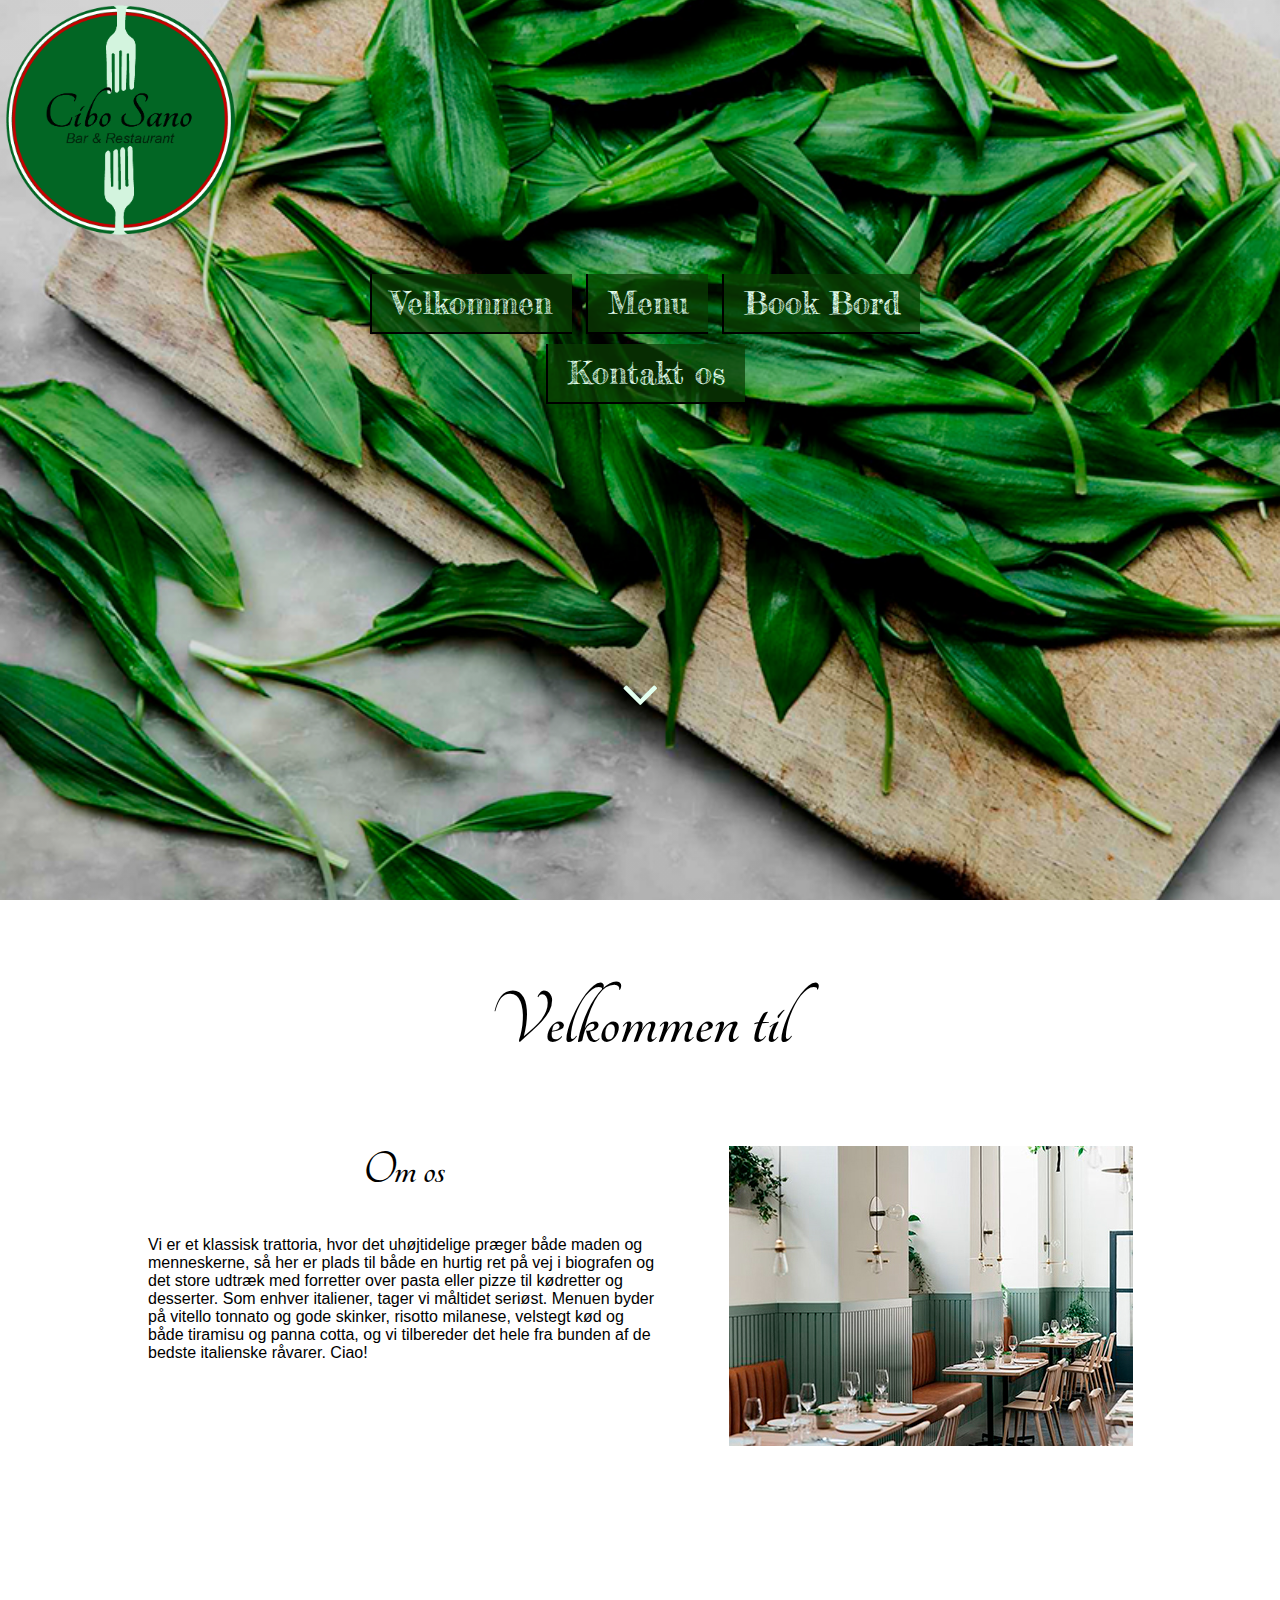
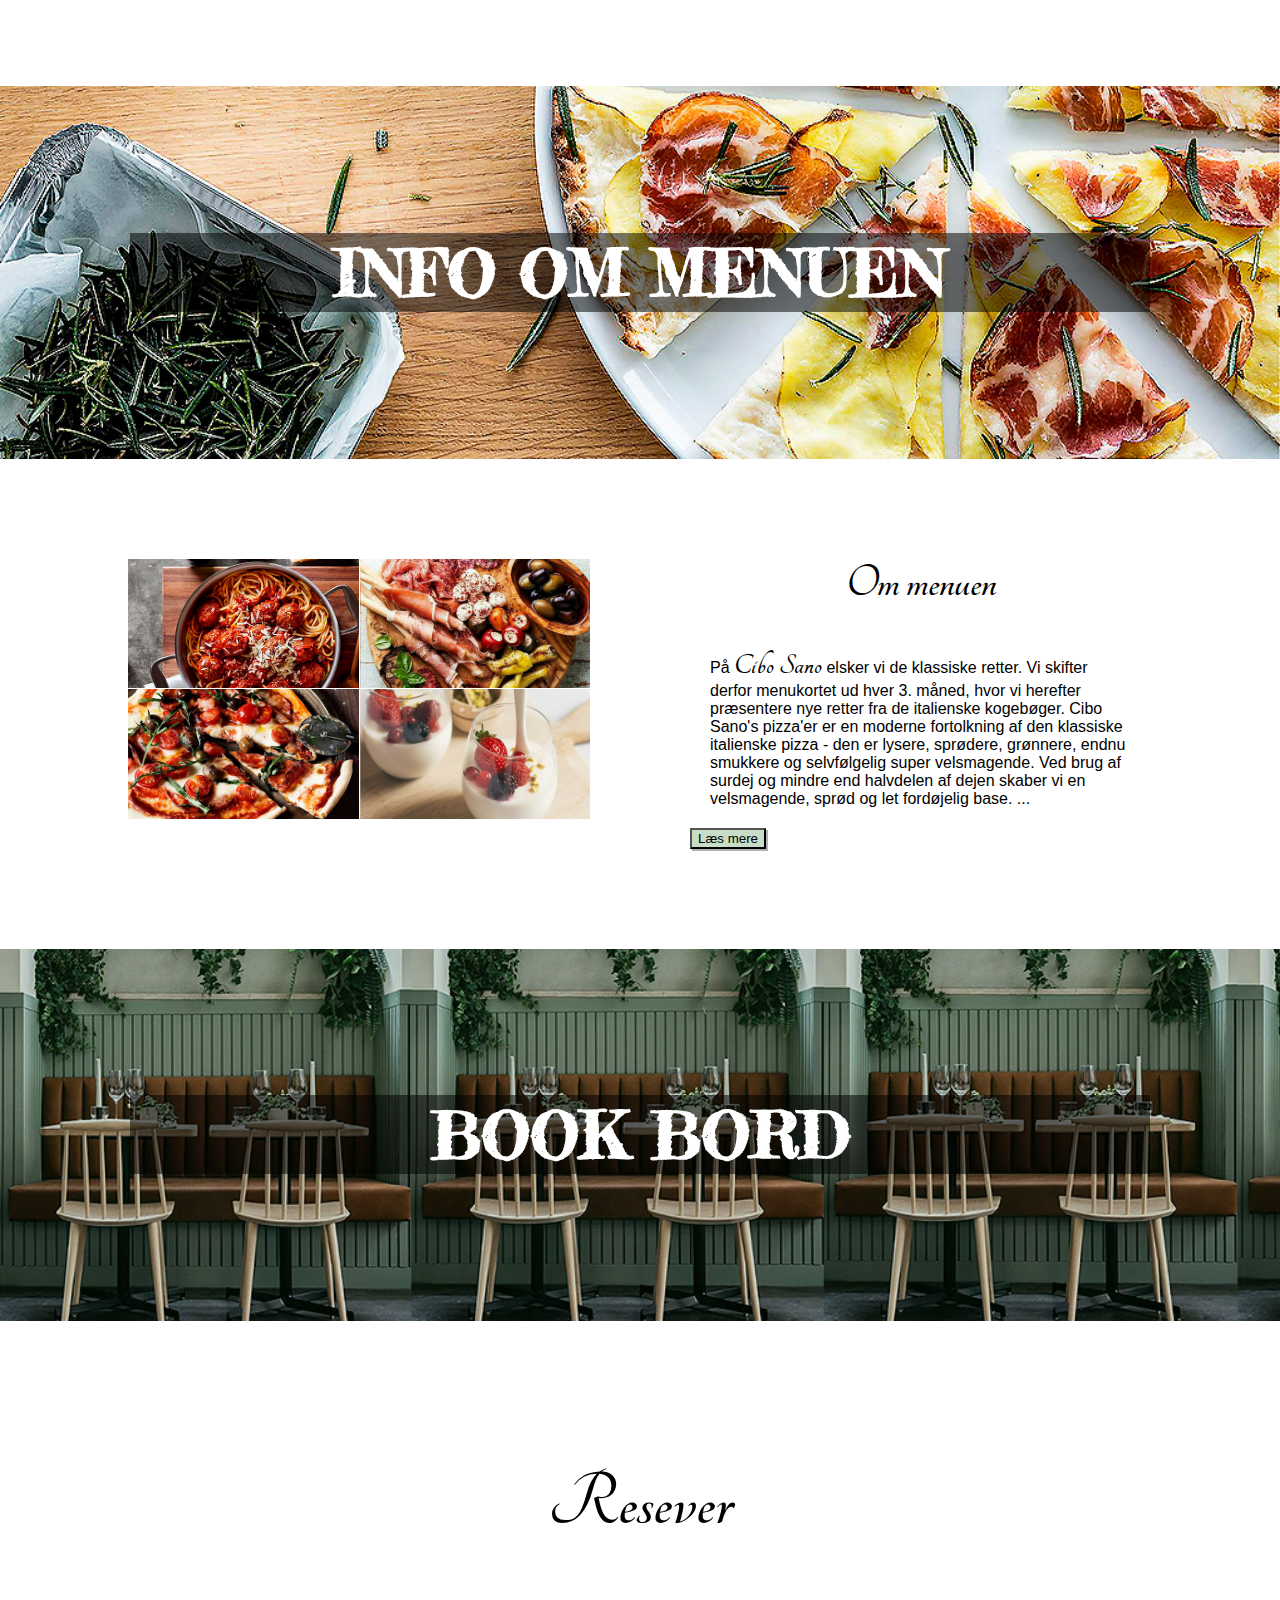
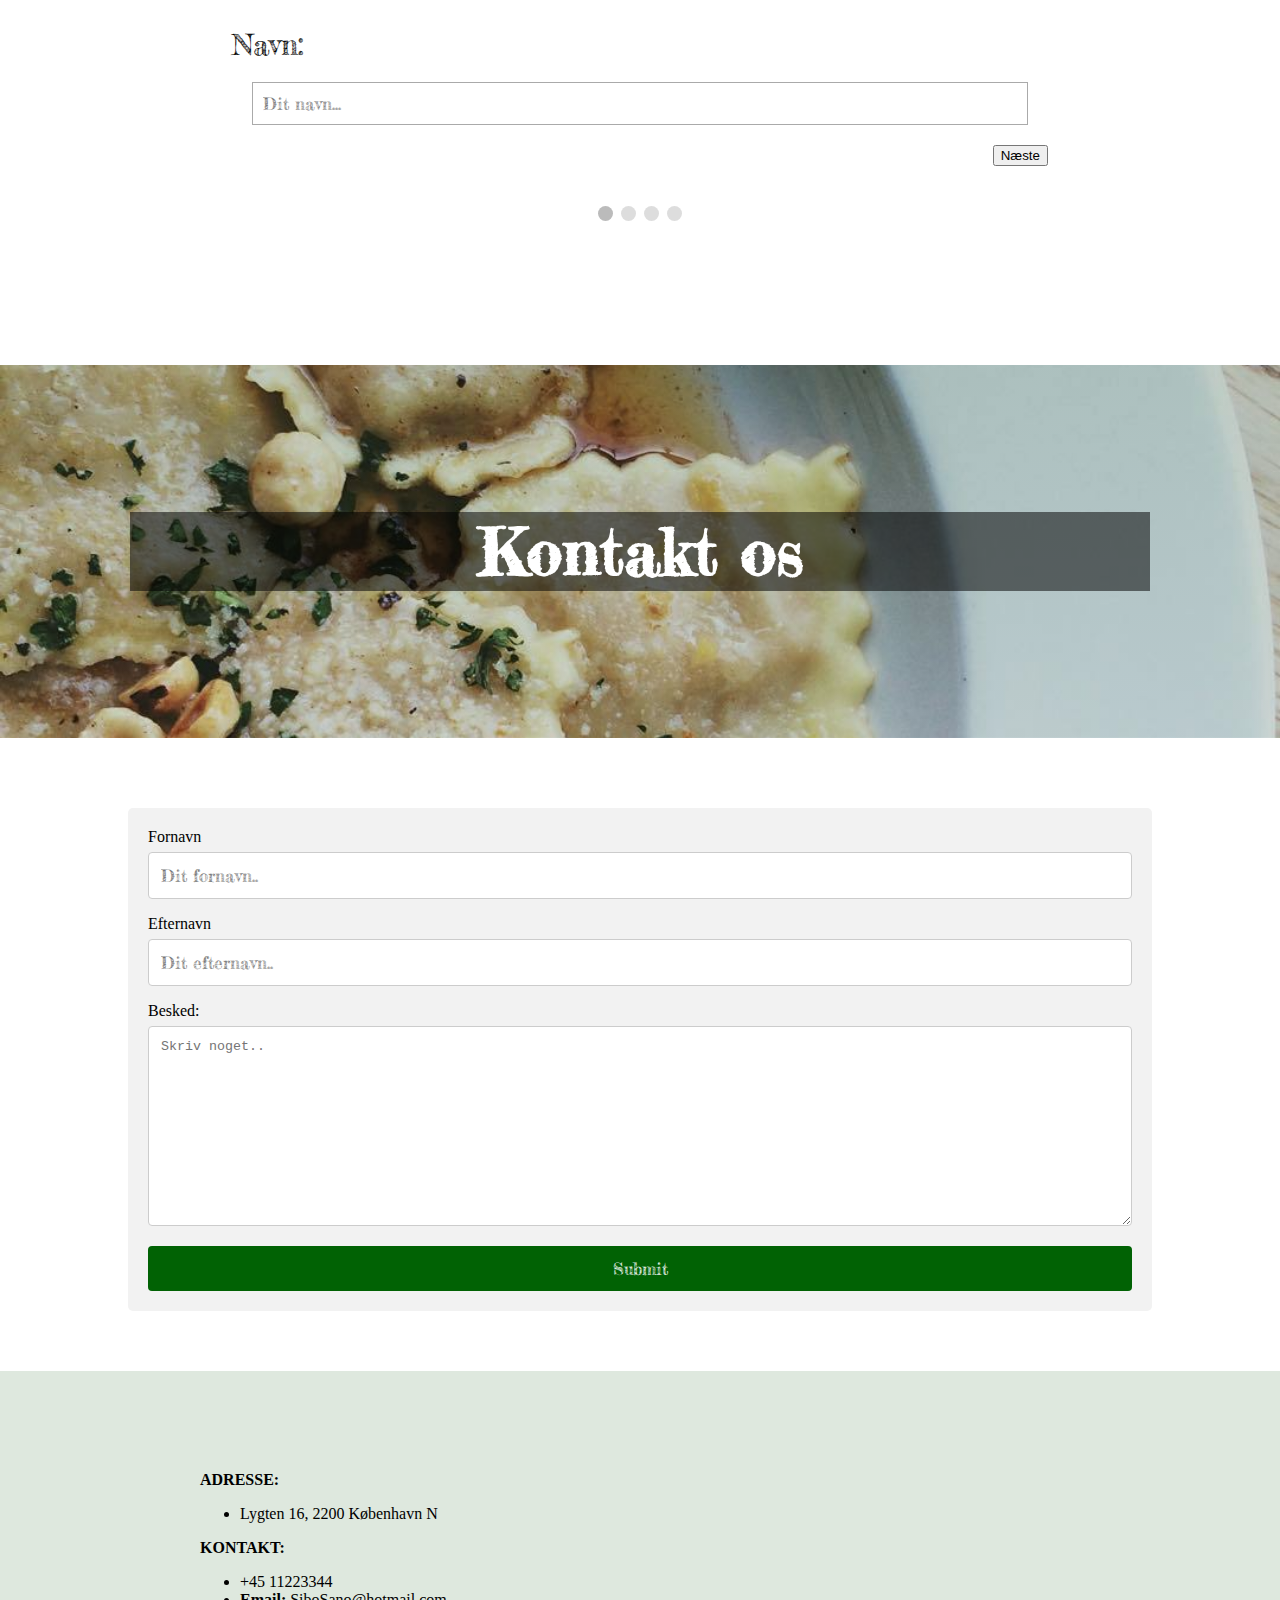
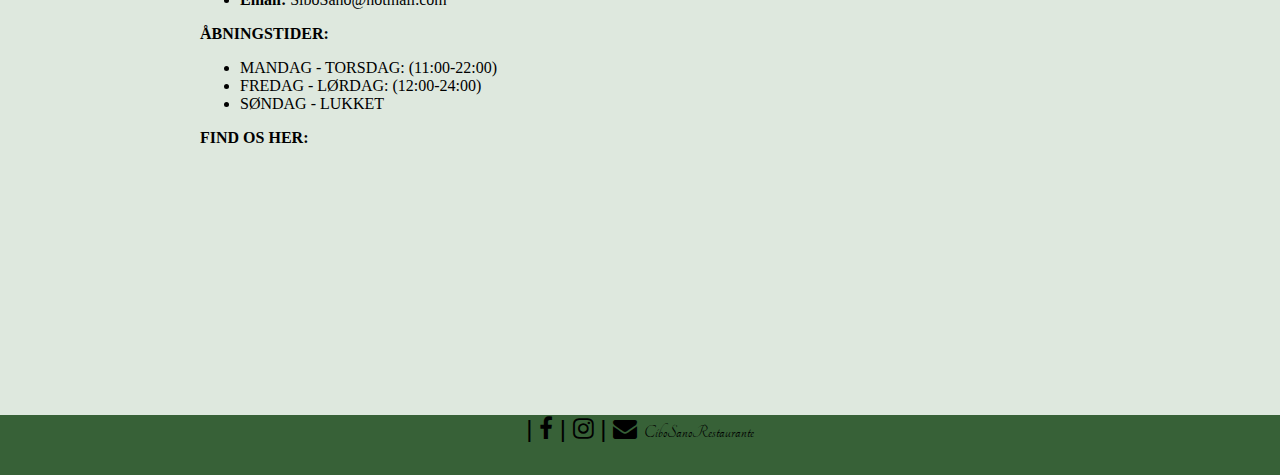
==== commit e6b769ba: "rette i footer" ====
--- a/index.html
+++ b/index.html
@@ -80,16 +80,16 @@
         <section class="section3">
 
             <article class="billeder_menu1">
-                <!--             <img src="imgs/k%C3%B8dboller.jpg" alt="kødboller">-->
+
             </article>
             <article class="billeder_menu2">
-                <!--                <img src="imgs/maad.jpg" alt="italiensk mad">-->
+
             </article>
             <article class="billeder_menu3">
-                <!--                <img src="imgs/pizzaen.jpg" alt="pizza">-->
+
             </article>
             <article class="billeder_menu4">
-                <!--                <img src="imgs/pannacotta.jpg" alt="italiensk dessert">-->
+
             </article>
 
 
@@ -215,8 +215,8 @@
                     <li>FREDAG - LØRDAG: (12:00-24:00)</li>
                     <li>SØNDAG - LUKKET</li>
                 </ul>
-            </div>
-            <div class="map">
+
+
                 <strong>FIND OS HER:</strong>
                 <br>
                 <br>
--- a/styletile.css
+++ b/styletile.css
@@ -617,23 +617,23 @@
     display: grid;
 }
 
-.map {
-    place-self: center;
-}
+
 
 .address {
-    place-self: center;
+    margin-left: 60px
 }
 
 #kontakter article {
     grid-template-columns: 1fr 500px 500px 1fr;
     grid-template-rows: 100px 1fr 100px;
     background-color: rgba(0, 77, 0, 0.13);
+
 }
 
 .txt {
     grid-column: 2 / span 2;
     grid-row: 1;
+
 }
 
 .address {
@@ -641,23 +641,37 @@
     grid-row: 2;
 }
 
-.map {
-    grid-column: 3;
-    grid-row: 2;
-}
+
 
 .kort {
     text-align: right;
-    height: 250px;
-    width: 350px;
+    height: 150px;
+    width: 250px;
+
 }
 
 .gmap_canvas {
     overflow: hidden;
     background: none !important;
-    height: 250px;
+    height: 150px;
     width: 350px;
 }
+
+@media screen and (max-width:480px) {
+
+
+    .gmap_canvas {
+        overflow: hidden;
+        background: none !important;
+        height: 150px;
+        width: 150px;
+
+
+    }
+}
+
+
+
 
 footer {
     height: 60px;
